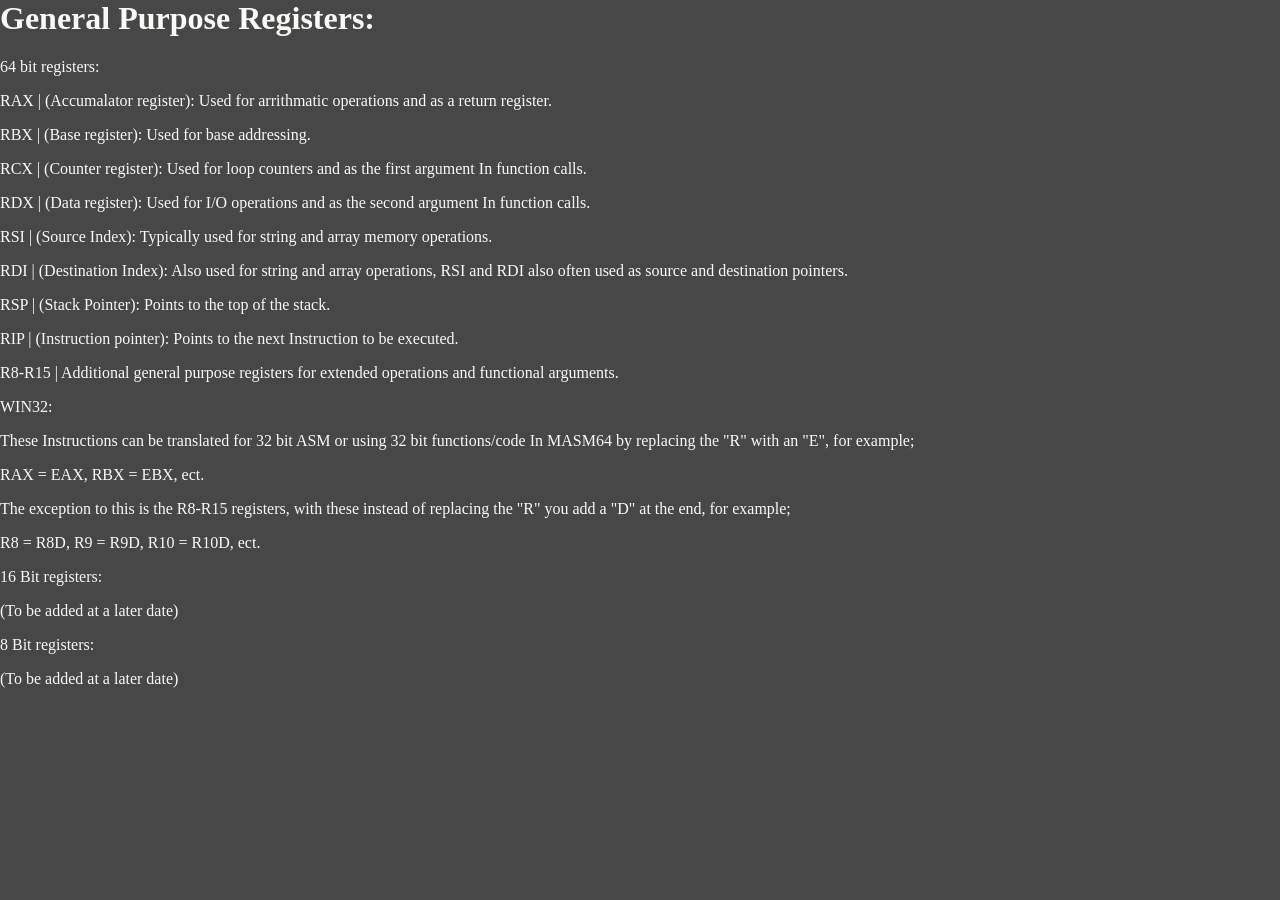
==== docs/index.html @ 7d7654f7 "Rename MASM64_Cheatsheet.html to index.html" ====
<html lang="en">
<head>
	<link rel="stylesheet" href="styles.css"
	<meta charset="UTF-8">
	<meta name="viewport" content="width=device-width, initial-scale=1.0">
  <title>WIN64 Assembly Cheatsheet (MASM64)</title>
</head>
<body>
  <h1> General Purpose Registers: </h1>
  <p> 64 bit registers: </p>
  <p> RAX | (Accumalator register): Used for arrithmatic operations and as a return register. </p>
  <p> </p>
  <p> RBX | (Base register): Used for base addressing. </p>
  <p> </p>
  <p> RCX | (Counter register): Used for loop counters and as the first argument In function calls. </p>
  <p>  </p>
  <p> RDX | (Data register): Used for I/O operations and as the second argument In function calls. </p>
  <p>  </p>
  <p> RSI | (Source Index): Typically used for string and array memory operations. </p>
  <p>  </p>
  <p> RDI | (Destination Index): Also used for string and array operations, RSI and RDI also often used as source and destination pointers.  </p>
  <p>  </p>
  <p> RSP | (Stack Pointer): Points to the top of the stack. </p>
  <p>  </p>
  <p> RIP | (Instruction pointer): Points to the next Instruction to be executed. </p>
  <p>  </p>
  <p> R8-R15 | Additional general purpose registers for extended operations and functional arguments. </p>
  <p>  </p>
  <p> WIN32: </p>
  <p> These Instructions can be translated for 32 bit ASM or using 32 bit functions/code In MASM64 by replacing the "R" with an "E", for example;  </p>
  <p> RAX = EAX, RBX = EBX, ect. </p>
  <p>  </p>
  <p> The exception to this is the R8-R15 registers, with these instead of replacing the "R" you add a "D" at the end, for example; </p>
  <p> R8 = R8D, R9 = R9D, R10 = R10D, ect. </p>
  <p>  </p>
  <p> 16 Bit registers: </p>
  <p> (To be added at a later date) </p>
  <p>  </p>
  <p> 8 Bit registers: </p>
  <p> (To be added at a later date) </p>
  <p>  </p>
</body>
</html>
---- docs/styles.css ----
t
{
 color: #FAF9F6;
}

h1
{
 color: #FAF9F6;
}

p
{
 color: #FAF9F6;
}

body
{
 margin: 0;
  background: #474747;
}
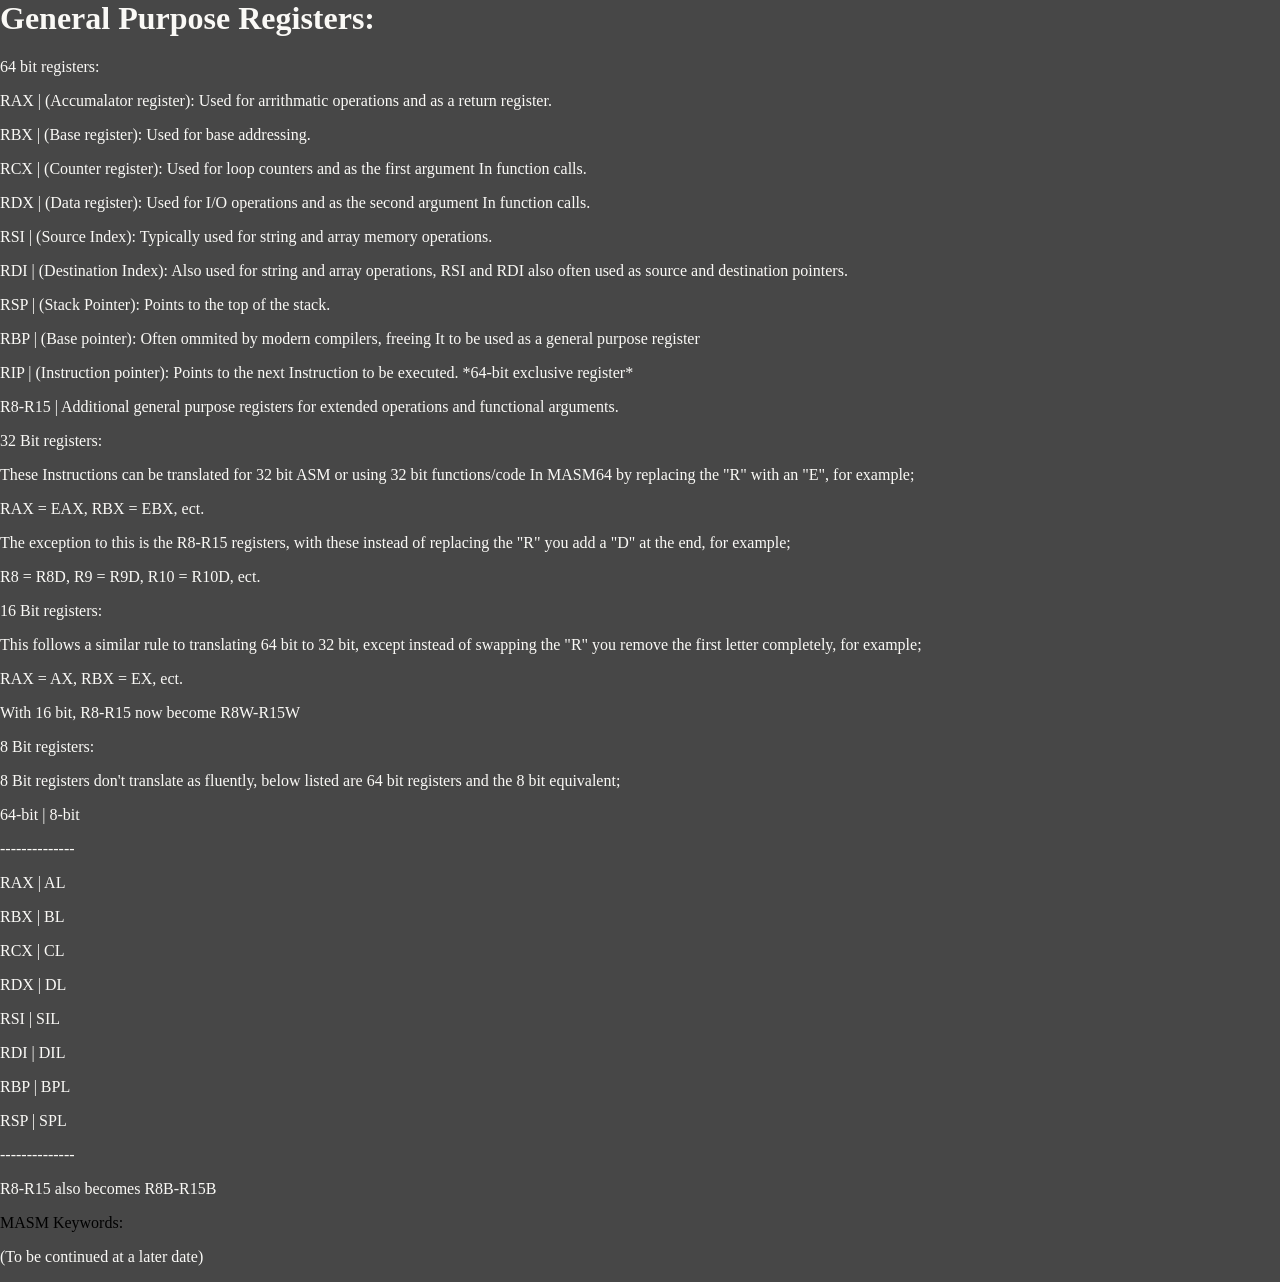
==== commit 4ae4d68d: "Update index.html completed all work on general purpose registers" ====
--- a/docs/index.html
+++ b/docs/index.html
@@ -22,11 +22,13 @@
   <p>  </p>
   <p> RSP | (Stack Pointer): Points to the top of the stack. </p>
   <p>  </p>
-  <p> RIP | (Instruction pointer): Points to the next Instruction to be executed. </p>
+  <p> RBP | (Base pointer): Often ommited by modern compilers, freeing It to be used as a general purpose register </p>
+  <p>  </p>
+  <p> RIP | (Instruction pointer): Points to the next Instruction to be executed. *64-bit exclusive register* </p>
   <p>  </p>
   <p> R8-R15 | Additional general purpose registers for extended operations and functional arguments. </p>
   <p>  </p>
-  <p> WIN32: </p>
+  <p> 32 Bit registers: </p>
   <p> These Instructions can be translated for 32 bit ASM or using 32 bit functions/code In MASM64 by replacing the "R" with an "E", for example;  </p>
   <p> RAX = EAX, RBX = EBX, ect. </p>
   <p>  </p>
@@ -34,10 +36,26 @@
   <p> R8 = R8D, R9 = R9D, R10 = R10D, ect. </p>
   <p>  </p>
   <p> 16 Bit registers: </p>
-  <p> (To be added at a later date) </p>
+  <p> This follows a similar rule to translating 64 bit to 32 bit, except instead of swapping the "R" you remove the first letter completely, for example; </p>
+  <p> RAX = AX, RBX = EX, ect. </p>
+  <p> With 16 bit, R8-R15 now become R8W-R15W </p>
   <p>  </p>
   <p> 8 Bit registers: </p>
-  <p> (To be added at a later date) </p>
+  <p> 8 Bit registers don't translate as fluently, below listed are 64 bit registers and the 8 bit equivalent; </p>
+  <p> 64-bit | 8-bit </p>
+  <p> -------------- </p>
+  <p>  RAX   |  AL </p>
+  <p>  RBX   |  BL </p>
+  <p>  RCX   |  CL </p>
+  <p>  RDX   |  DL </p>
+  <p>  RSI   |  SIL </p>
+  <p>  RDI   |  DIL </p>
+  <p>  RBP   |  BPL </p>
+  <p>  RSP   |  SPL </p>
+  <p> -------------- </p>
+  <p> R8-R15 also becomes R8B-R15B </p>
   <p>  </p>
+  </h1> MASM Keywords: </h1>
+  <p> (To be continued at a later date) </p>
 </body>
 </html>
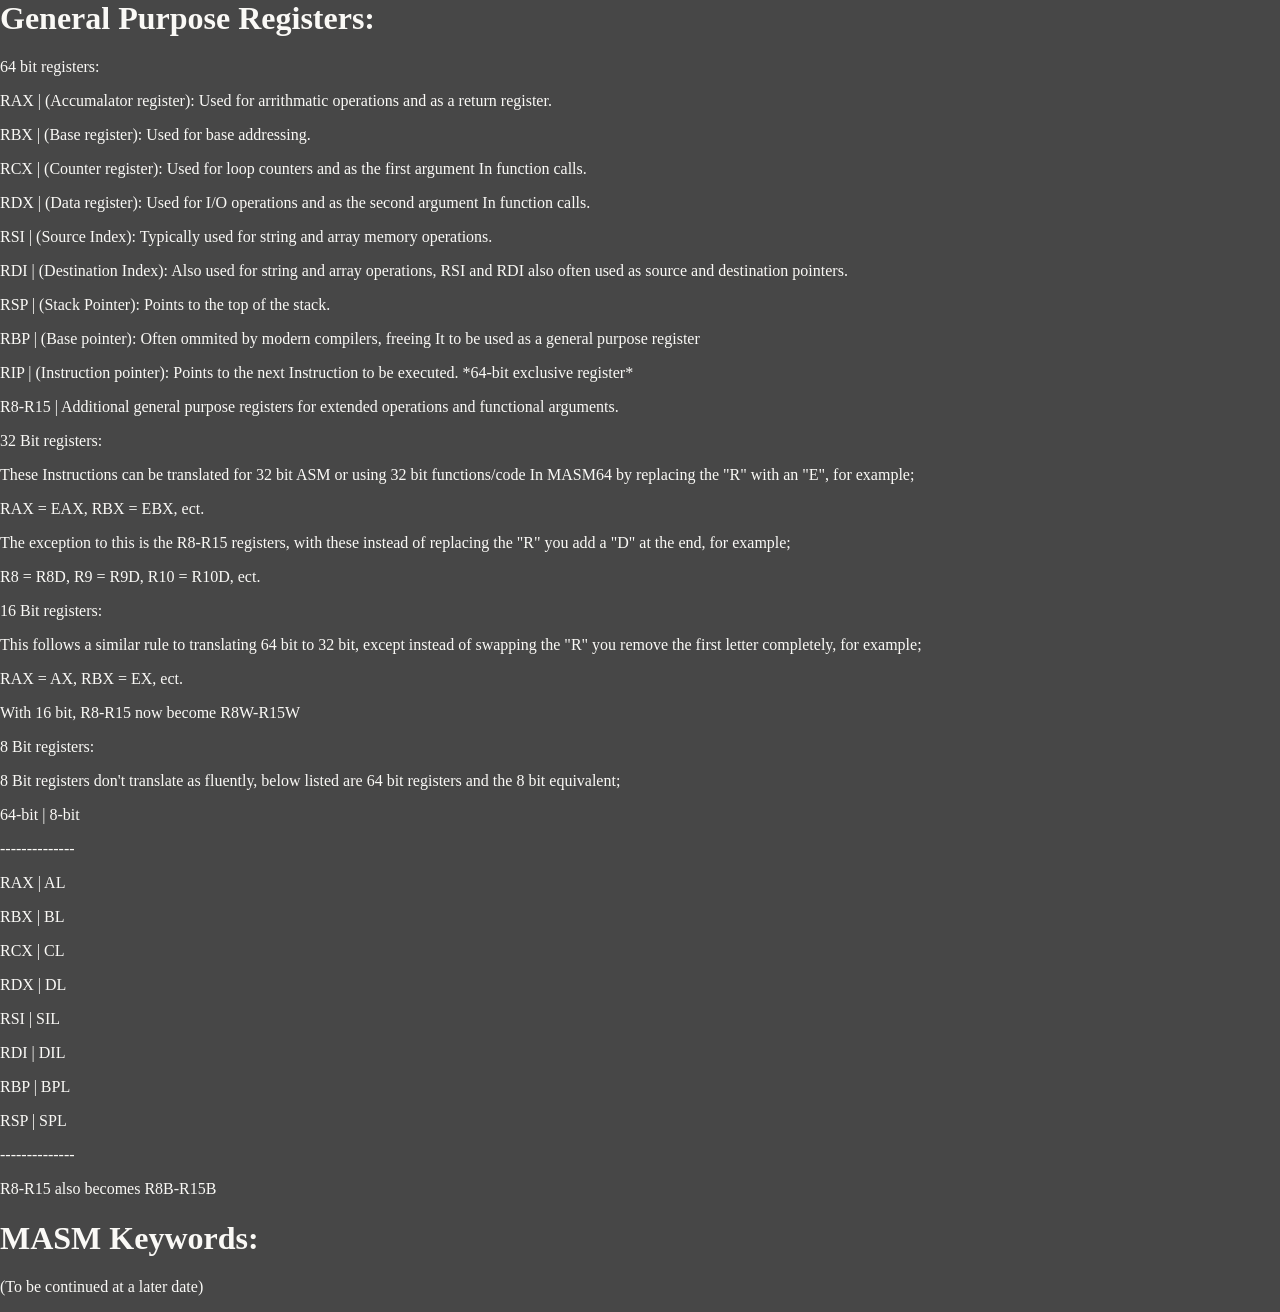
==== commit 6912393e: "Update index.html" ====
--- a/docs/index.html
+++ b/docs/index.html
@@ -55,7 +55,7 @@
   <p> -------------- </p>
   <p> R8-R15 also becomes R8B-R15B </p>
   <p>  </p>
-  </h1> MASM Keywords: </h1>
+  <h1> MASM Keywords: </h1>
   <p> (To be continued at a later date) </p>
 </body>
 </html>
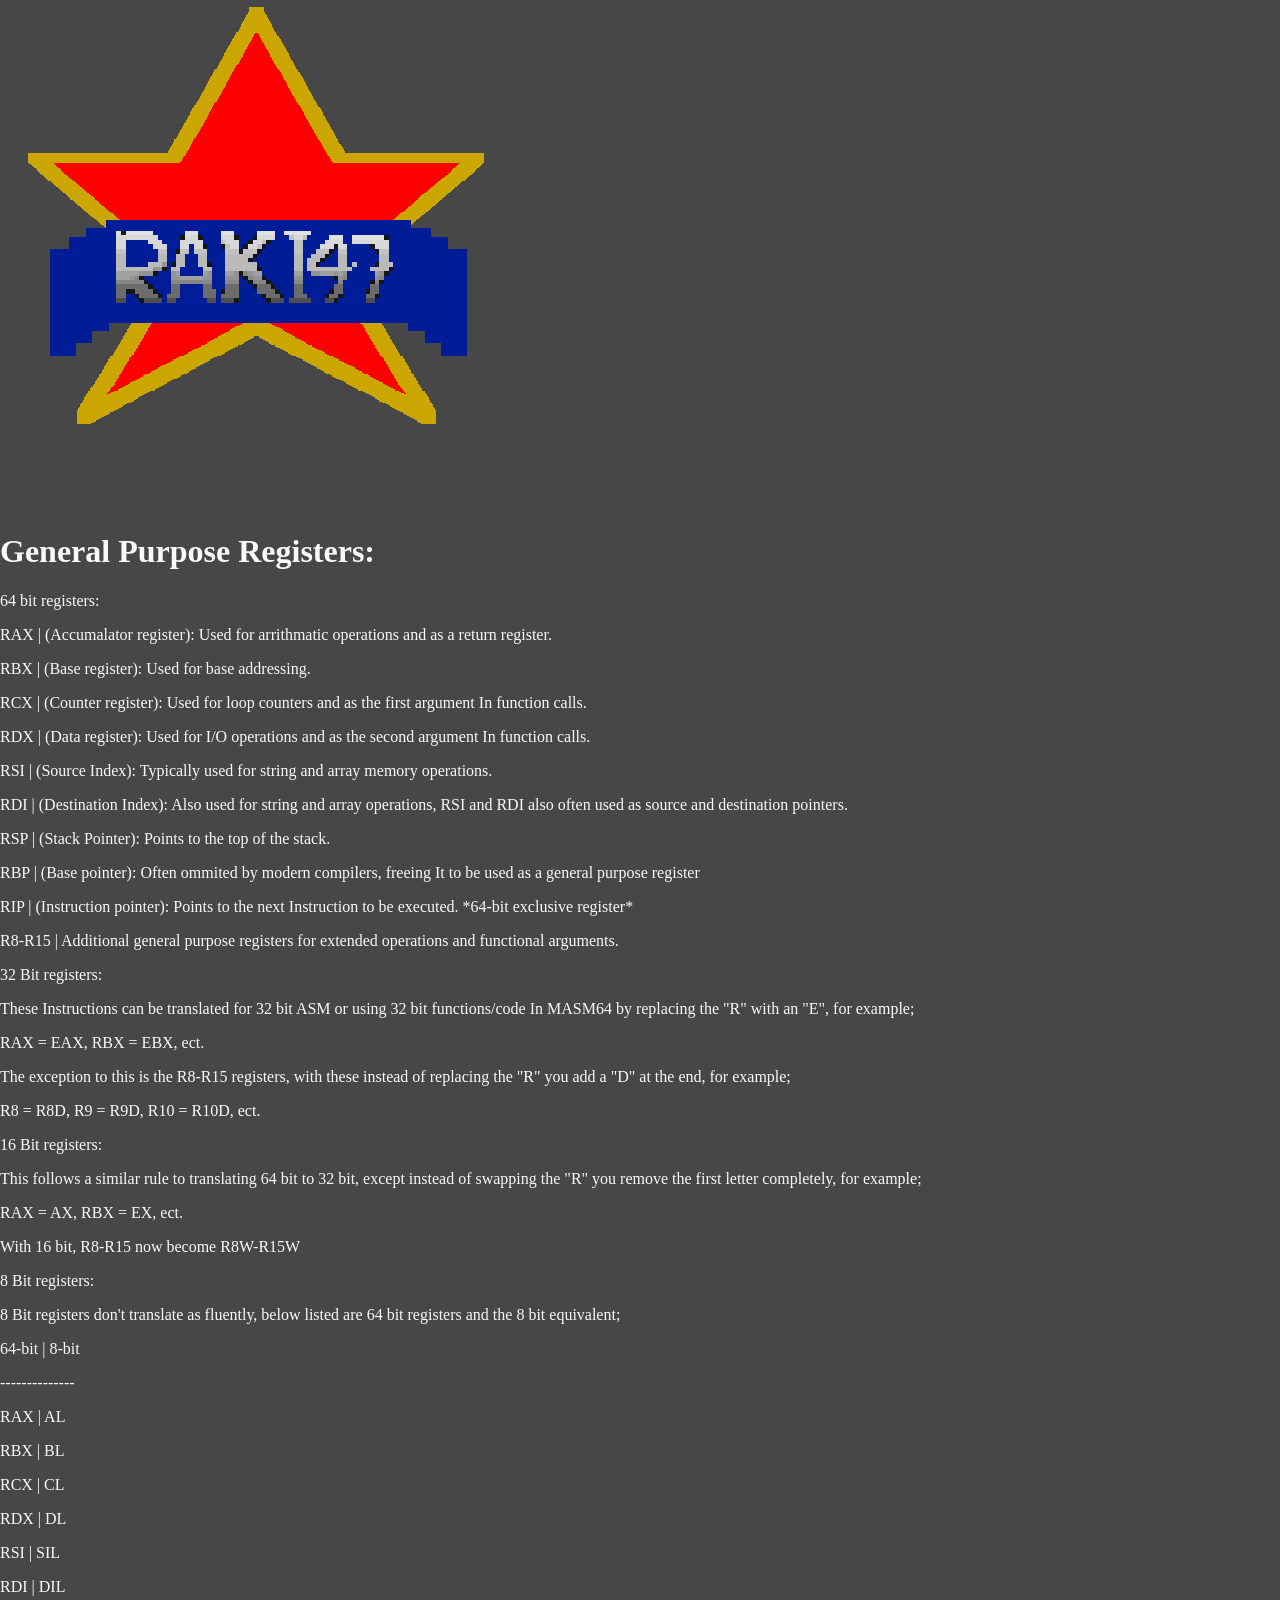
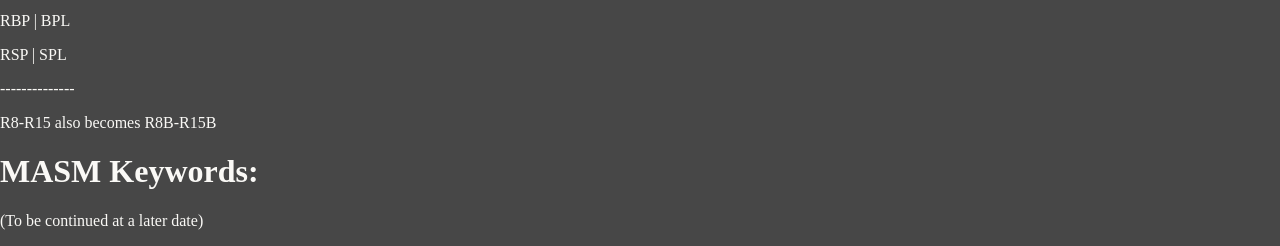
==== commit 9632fddb: "Update index.html" ====
--- a/docs/index.html
+++ b/docs/index.html
@@ -6,6 +6,7 @@
   <title>WIN64 Assembly Cheatsheet (MASM64)</title>
 </head>
 <body>
+  <img src="images/Raki47_logo_new_proto.png" alt="Company Logo" class="top-right-logo">
   <h1> General Purpose Registers: </h1>
   <p> 64 bit registers: </p>
   <p> RAX | (Accumalator register): Used for arrithmatic operations and as a return register. </p>
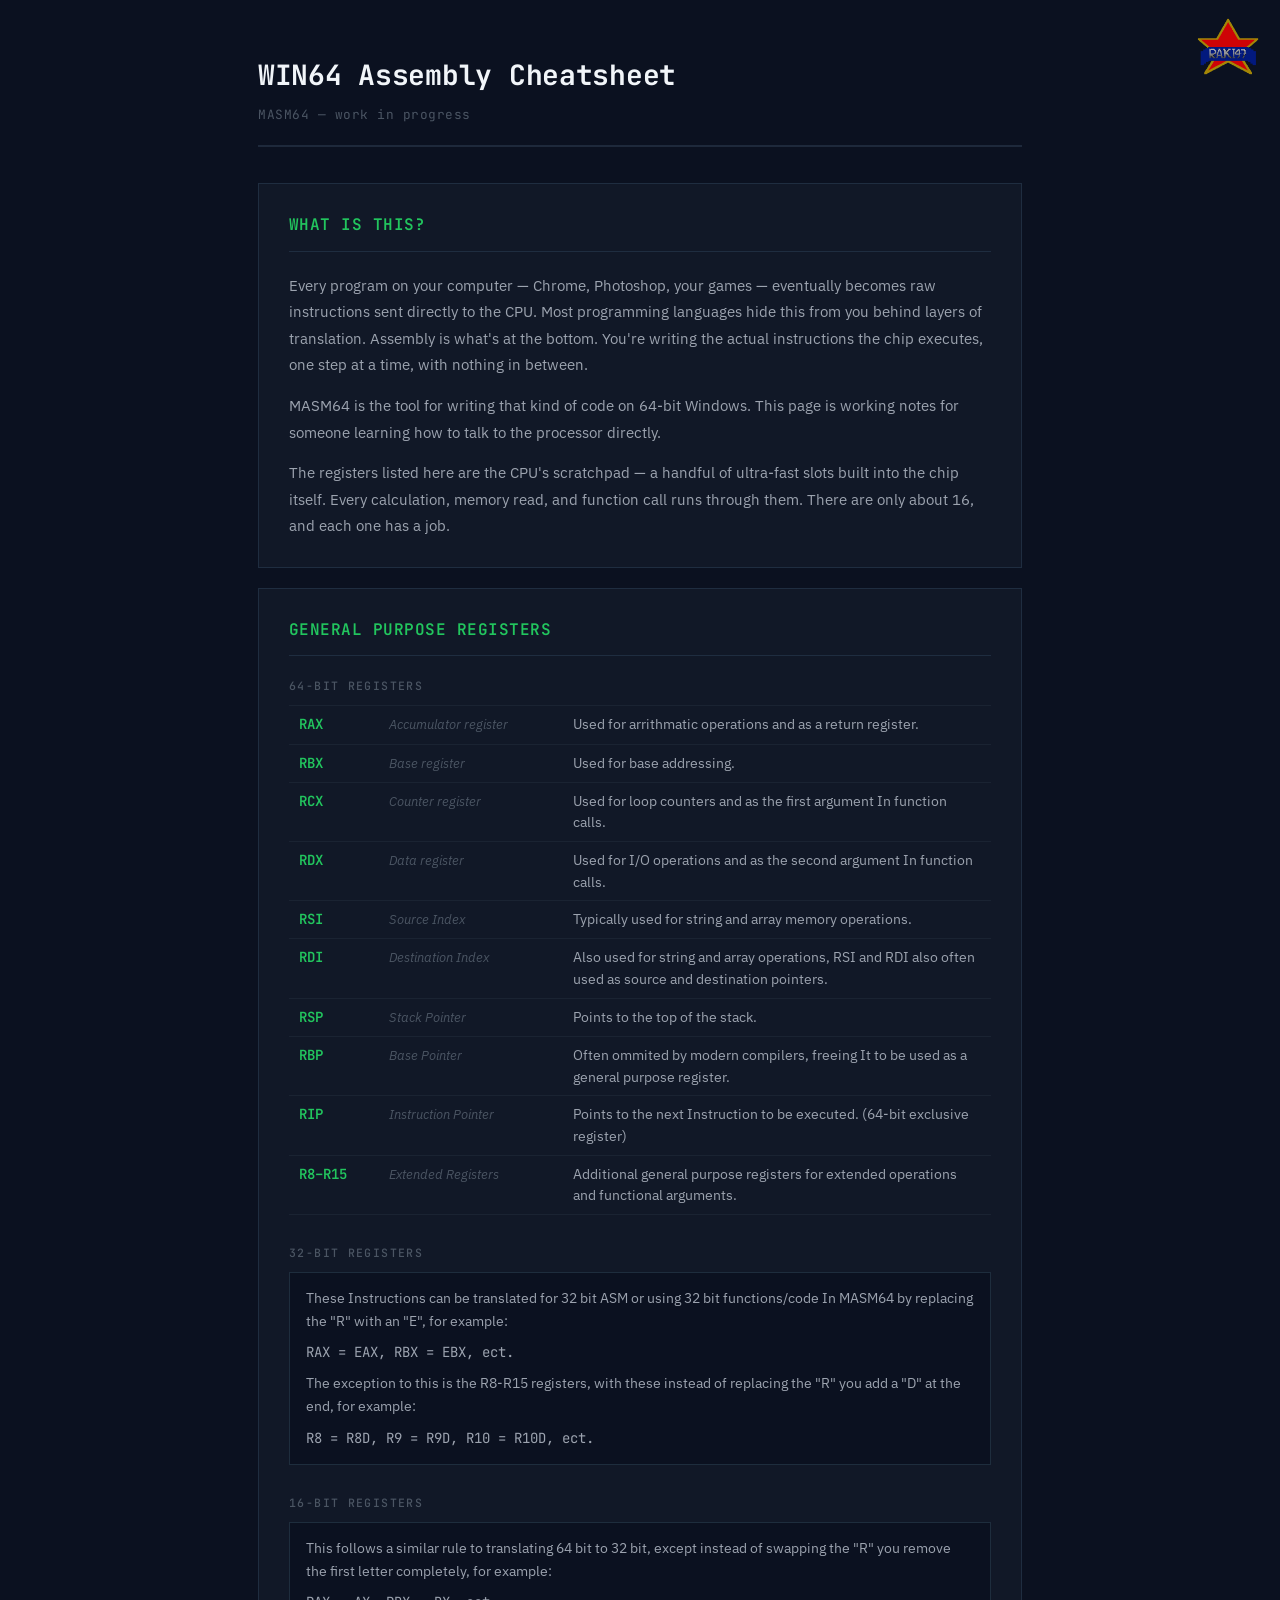
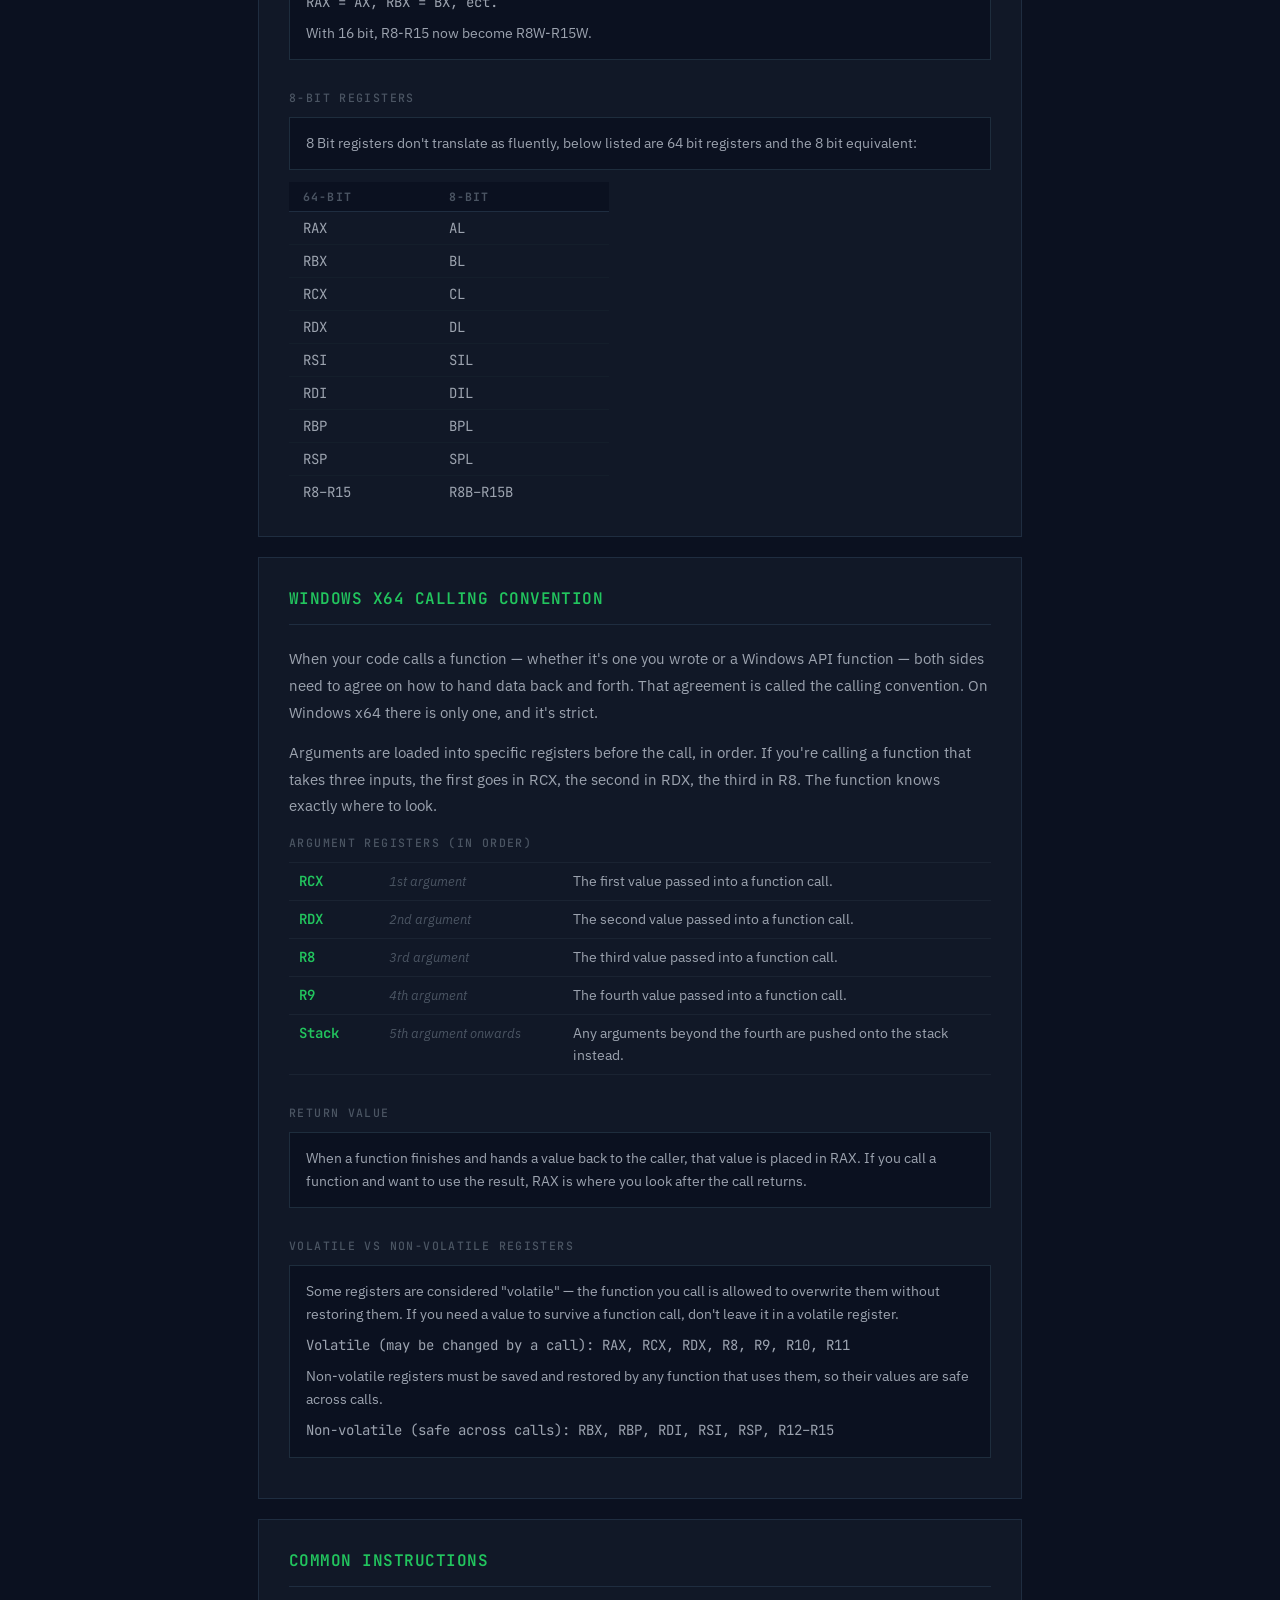
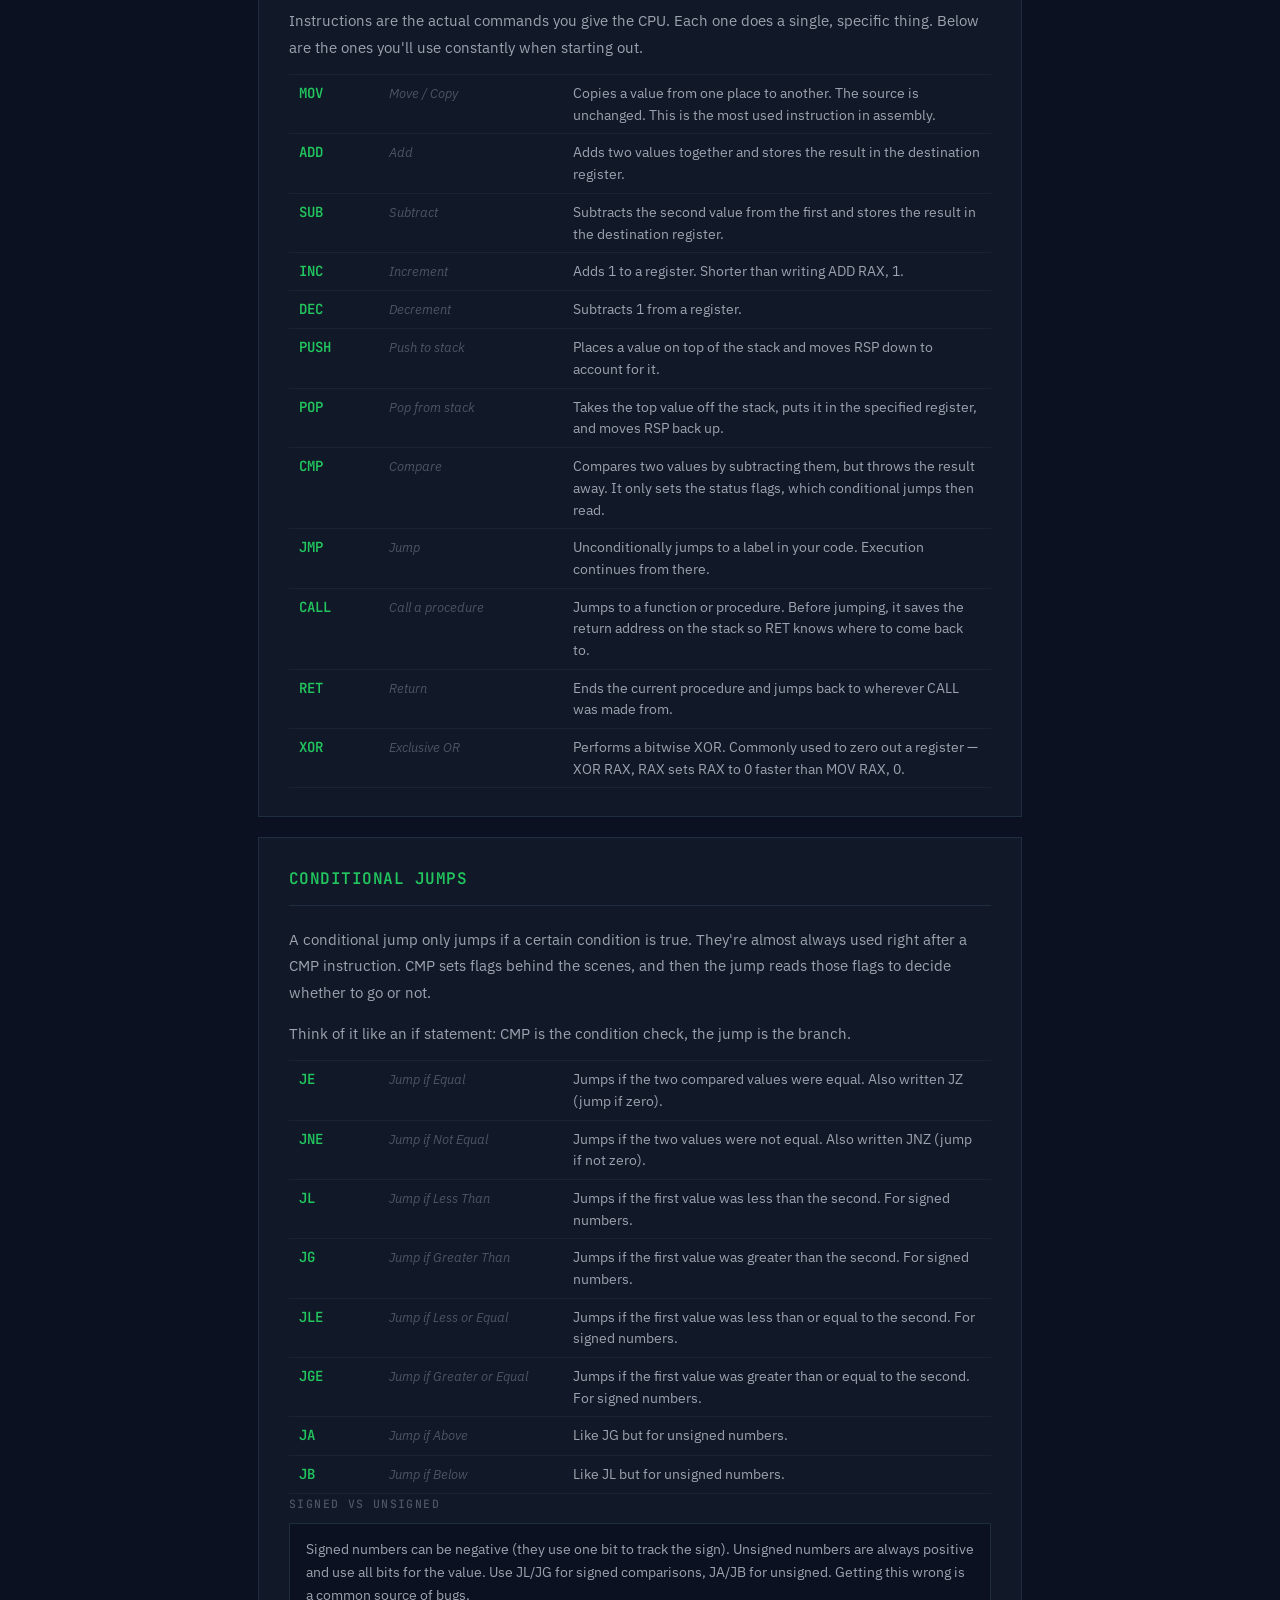
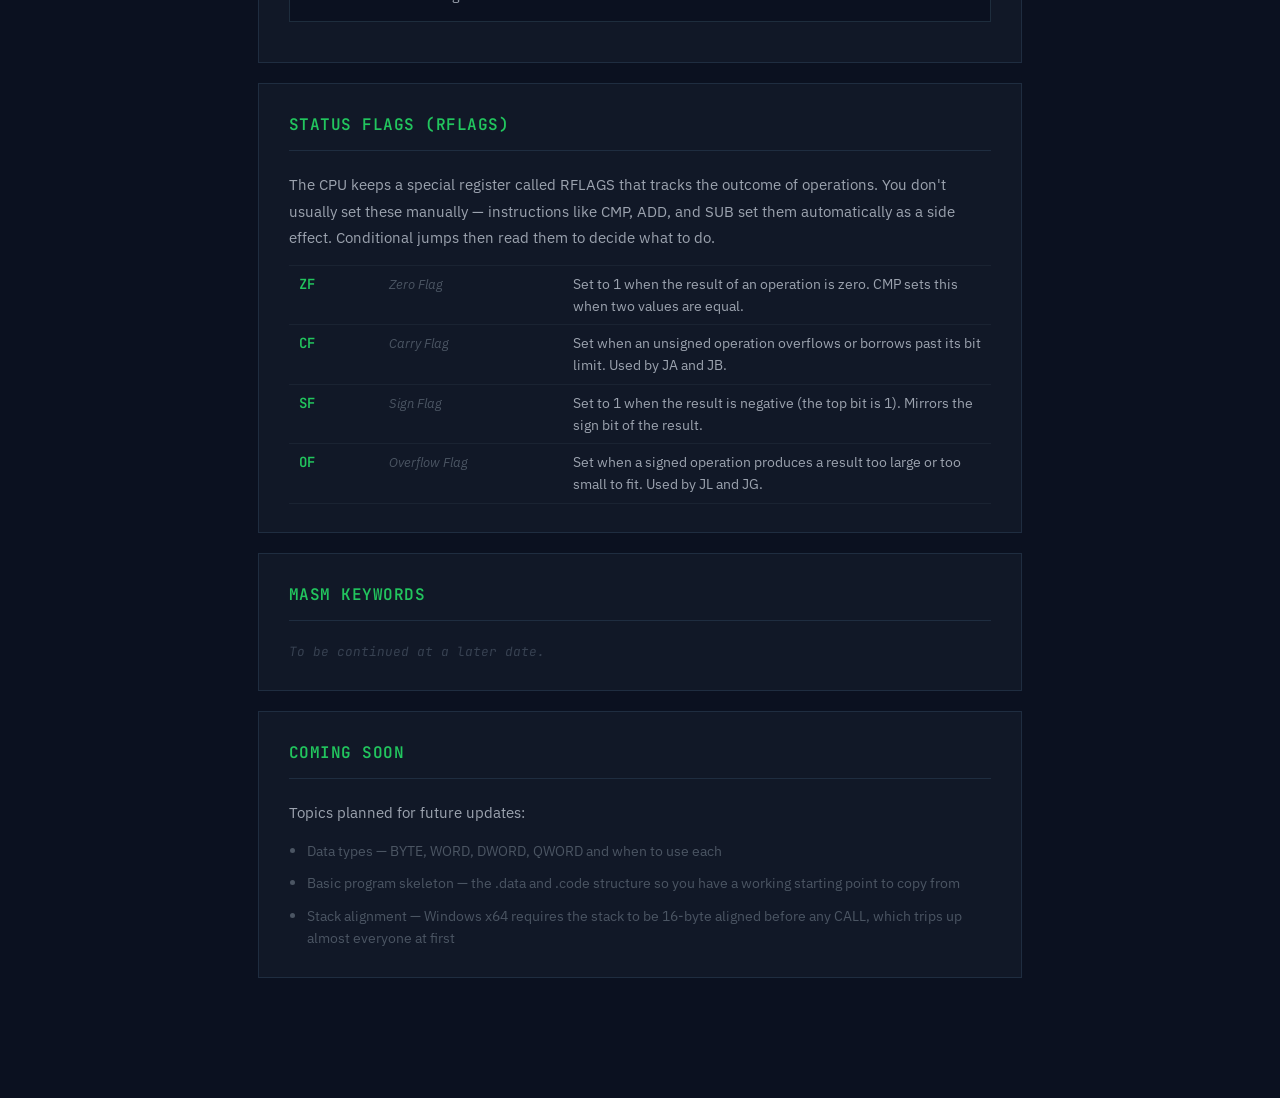
==== commit afa5871c: "Improve styling and expand reference content - Redesigned page with dark theme, sharp corners, JetBr" ====
--- a/docs/index.html
+++ b/docs/index.html
@@ -1,62 +1,366 @@
-<html lang="en">
-<head>
-	<link rel="stylesheet" href="styles.css"
-	<meta charset="UTF-8">
-	<meta name="viewport" content="width=device-width, initial-scale=1.0">
-  <title>WIN64 Assembly Cheatsheet (MASM64)</title>
-</head>
-<body>
-  <img src="images/Raki47_logo_new_proto.png" alt="Company Logo" class="top-right-logo">
-  <h1> General Purpose Registers: </h1>
-  <p> 64 bit registers: </p>
-  <p> RAX | (Accumalator register): Used for arrithmatic operations and as a return register. </p>
-  <p> </p>
-  <p> RBX | (Base register): Used for base addressing. </p>
-  <p> </p>
-  <p> RCX | (Counter register): Used for loop counters and as the first argument In function calls. </p>
-  <p>  </p>
-  <p> RDX | (Data register): Used for I/O operations and as the second argument In function calls. </p>
-  <p>  </p>
-  <p> RSI | (Source Index): Typically used for string and array memory operations. </p>
-  <p>  </p>
-  <p> RDI | (Destination Index): Also used for string and array operations, RSI and RDI also often used as source and destination pointers.  </p>
-  <p>  </p>
-  <p> RSP | (Stack Pointer): Points to the top of the stack. </p>
-  <p>  </p>
-  <p> RBP | (Base pointer): Often ommited by modern compilers, freeing It to be used as a general purpose register </p>
-  <p>  </p>
-  <p> RIP | (Instruction pointer): Points to the next Instruction to be executed. *64-bit exclusive register* </p>
-  <p>  </p>
-  <p> R8-R15 | Additional general purpose registers for extended operations and functional arguments. </p>
-  <p>  </p>
-  <p> 32 Bit registers: </p>
-  <p> These Instructions can be translated for 32 bit ASM or using 32 bit functions/code In MASM64 by replacing the "R" with an "E", for example;  </p>
-  <p> RAX = EAX, RBX = EBX, ect. </p>
-  <p>  </p>
-  <p> The exception to this is the R8-R15 registers, with these instead of replacing the "R" you add a "D" at the end, for example; </p>
-  <p> R8 = R8D, R9 = R9D, R10 = R10D, ect. </p>
-  <p>  </p>
-  <p> 16 Bit registers: </p>
-  <p> This follows a similar rule to translating 64 bit to 32 bit, except instead of swapping the "R" you remove the first letter completely, for example; </p>
-  <p> RAX = AX, RBX = EX, ect. </p>
-  <p> With 16 bit, R8-R15 now become R8W-R15W </p>
-  <p>  </p>
-  <p> 8 Bit registers: </p>
-  <p> 8 Bit registers don't translate as fluently, below listed are 64 bit registers and the 8 bit equivalent; </p>
-  <p> 64-bit | 8-bit </p>
-  <p> -------------- </p>
-  <p>  RAX   |  AL </p>
-  <p>  RBX   |  BL </p>
-  <p>  RCX   |  CL </p>
-  <p>  RDX   |  DL </p>
-  <p>  RSI   |  SIL </p>
-  <p>  RDI   |  DIL </p>
-  <p>  RBP   |  BPL </p>
-  <p>  RSP   |  SPL </p>
-  <p> -------------- </p>
-  <p> R8-R15 also becomes R8B-R15B </p>
-  <p>  </p>
-  <h1> MASM Keywords: </h1>
-  <p> (To be continued at a later date) </p>
-</body>
-</html>
+<html lang="en">
+<head>
+  <link rel="stylesheet" href="styles.css">
+  <meta charset="UTF-8">
+  <meta name="viewport" content="width=device-width, initial-scale=1.0">
+  <title>WIN64 Assembly Cheatsheet (MASM64)</title>
+  <link rel="preconnect" href="https://fonts.googleapis.com">
+  <link rel="preconnect" href="https://fonts.gstatic.com" crossorigin>
+  <link href="https://fonts.googleapis.com/css2?family=IBM+Plex+Sans:wght@300;400;500;600;700&family=JetBrains+Mono:wght@400;500;600;700&display=swap" rel="stylesheet">
+</head>
+<body>
+  <img src="images/Raki47_logo_new_proto.png" alt="Raki47 Logo" class="top-right-logo">
+
+  <div class="container">
+
+    <header class="page-header">
+      <h1>WIN64 Assembly Cheatsheet</h1>
+      <p class="subtitle">MASM64 — work in progress</p>
+    </header>
+
+    <!-- What is this -->
+    <section class="section-card">
+      <h2>What is this?</h2>
+      <p class="explainer">
+        Every program on your computer — Chrome, Photoshop, your games — eventually becomes raw instructions sent directly to the CPU. Most programming languages hide this from you behind layers of translation. Assembly is what's at the bottom. You're writing the actual instructions the chip executes, one step at a time, with nothing in between.
+      </p>
+      <p class="explainer">
+        MASM64 is the tool for writing that kind of code on 64-bit Windows. This page is working notes for someone learning how to talk to the processor directly.
+      </p>
+      <p class="explainer">
+        The registers listed here are the CPU's scratchpad — a handful of ultra-fast slots built into the chip itself. Every calculation, memory read, and function call runs through them. There are only about 16, and each one has a job.
+      </p>
+    </section>
+
+    <!-- General Purpose Registers -->
+    <section class="section-card">
+      <h2>General Purpose Registers</h2>
+
+      <h3>64-bit Registers</h3>
+      <div class="register-list">
+        <div class="register-entry">
+          <span class="reg-name">RAX</span>
+          <span class="reg-role">Accumulator register</span>
+          <span class="reg-desc">Used for arrithmatic operations and as a return register.</span>
+        </div>
+        <div class="register-entry">
+          <span class="reg-name">RBX</span>
+          <span class="reg-role">Base register</span>
+          <span class="reg-desc">Used for base addressing.</span>
+        </div>
+        <div class="register-entry">
+          <span class="reg-name">RCX</span>
+          <span class="reg-role">Counter register</span>
+          <span class="reg-desc">Used for loop counters and as the first argument In function calls.</span>
+        </div>
+        <div class="register-entry">
+          <span class="reg-name">RDX</span>
+          <span class="reg-role">Data register</span>
+          <span class="reg-desc">Used for I/O operations and as the second argument In function calls.</span>
+        </div>
+        <div class="register-entry">
+          <span class="reg-name">RSI</span>
+          <span class="reg-role">Source Index</span>
+          <span class="reg-desc">Typically used for string and array memory operations.</span>
+        </div>
+        <div class="register-entry">
+          <span class="reg-name">RDI</span>
+          <span class="reg-role">Destination Index</span>
+          <span class="reg-desc">Also used for string and array operations, RSI and RDI also often used as source and destination pointers.</span>
+        </div>
+        <div class="register-entry">
+          <span class="reg-name">RSP</span>
+          <span class="reg-role">Stack Pointer</span>
+          <span class="reg-desc">Points to the top of the stack.</span>
+        </div>
+        <div class="register-entry">
+          <span class="reg-name">RBP</span>
+          <span class="reg-role">Base Pointer</span>
+          <span class="reg-desc">Often ommited by modern compilers, freeing It to be used as a general purpose register.</span>
+        </div>
+        <div class="register-entry">
+          <span class="reg-name">RIP</span>
+          <span class="reg-role">Instruction Pointer</span>
+          <span class="reg-desc">Points to the next Instruction to be executed. (64-bit exclusive register)</span>
+        </div>
+        <div class="register-entry">
+          <span class="reg-name">R8–R15</span>
+          <span class="reg-role">Extended Registers</span>
+          <span class="reg-desc">Additional general purpose registers for extended operations and functional arguments.</span>
+        </div>
+      </div>
+
+      <h3>32-bit Registers</h3>
+      <div class="note-block">
+        <p>These Instructions can be translated for 32 bit ASM or using 32 bit functions/code In MASM64 by replacing the "R" with an "E", for example:</p>
+        <p class="example-line">RAX = EAX, RBX = EBX, ect.</p>
+        <p>The exception to this is the R8-R15 registers, with these instead of replacing the "R" you add a "D" at the end, for example:</p>
+        <p class="example-line">R8 = R8D, R9 = R9D, R10 = R10D, ect.</p>
+      </div>
+
+      <h3>16-bit Registers</h3>
+      <div class="note-block">
+        <p>This follows a similar rule to translating 64 bit to 32 bit, except instead of swapping the "R" you remove the first letter completely, for example:</p>
+        <p class="example-line">RAX = AX, RBX = BX, ect.</p>
+        <p>With 16 bit, R8-R15 now become R8W-R15W.</p>
+      </div>
+
+      <h3>8-bit Registers</h3>
+      <div class="note-block">
+        <p>8 Bit registers don't translate as fluently, below listed are 64 bit registers and the 8 bit equivalent:</p>
+      </div>
+      <table class="reg-table">
+        <thead>
+          <tr>
+            <th>64-bit</th>
+            <th>8-bit</th>
+          </tr>
+        </thead>
+        <tbody>
+          <tr><td>RAX</td><td>AL</td></tr>
+          <tr><td>RBX</td><td>BL</td></tr>
+          <tr><td>RCX</td><td>CL</td></tr>
+          <tr><td>RDX</td><td>DL</td></tr>
+          <tr><td>RSI</td><td>SIL</td></tr>
+          <tr><td>RDI</td><td>DIL</td></tr>
+          <tr><td>RBP</td><td>BPL</td></tr>
+          <tr><td>RSP</td><td>SPL</td></tr>
+          <tr><td>R8–R15</td><td>R8B–R15B</td></tr>
+        </tbody>
+      </table>
+    </section>
+
+    <!-- Windows x64 Calling Convention -->
+    <section class="section-card">
+      <h2>Windows x64 Calling Convention</h2>
+      <p class="explainer">
+        When your code calls a function — whether it's one you wrote or a Windows API function — both sides need to agree on how to hand data back and forth. That agreement is called the calling convention. On Windows x64 there is only one, and it's strict.
+      </p>
+      <p class="explainer">
+        Arguments are loaded into specific registers before the call, in order. If you're calling a function that takes three inputs, the first goes in RCX, the second in RDX, the third in R8. The function knows exactly where to look.
+      </p>
+
+      <h3>Argument Registers (in order)</h3>
+      <div class="register-list">
+        <div class="register-entry">
+          <span class="reg-name">RCX</span>
+          <span class="reg-role">1st argument</span>
+          <span class="reg-desc">The first value passed into a function call.</span>
+        </div>
+        <div class="register-entry">
+          <span class="reg-name">RDX</span>
+          <span class="reg-role">2nd argument</span>
+          <span class="reg-desc">The second value passed into a function call.</span>
+        </div>
+        <div class="register-entry">
+          <span class="reg-name">R8</span>
+          <span class="reg-role">3rd argument</span>
+          <span class="reg-desc">The third value passed into a function call.</span>
+        </div>
+        <div class="register-entry">
+          <span class="reg-name">R9</span>
+          <span class="reg-role">4th argument</span>
+          <span class="reg-desc">The fourth value passed into a function call.</span>
+        </div>
+        <div class="register-entry">
+          <span class="reg-name">Stack</span>
+          <span class="reg-role">5th argument onwards</span>
+          <span class="reg-desc">Any arguments beyond the fourth are pushed onto the stack instead.</span>
+        </div>
+      </div>
+
+      <h3>Return Value</h3>
+      <div class="note-block">
+        <p>When a function finishes and hands a value back to the caller, that value is placed in RAX. If you call a function and want to use the result, RAX is where you look after the call returns.</p>
+      </div>
+
+      <h3>Volatile vs Non-Volatile Registers</h3>
+      <div class="note-block">
+        <p>Some registers are considered "volatile" — the function you call is allowed to overwrite them without restoring them. If you need a value to survive a function call, don't leave it in a volatile register.</p>
+        <p class="example-line">Volatile (may be changed by a call): RAX, RCX, RDX, R8, R9, R10, R11</p>
+        <p>Non-volatile registers must be saved and restored by any function that uses them, so their values are safe across calls.</p>
+        <p class="example-line">Non-volatile (safe across calls): RBX, RBP, RDI, RSI, RSP, R12–R15</p>
+      </div>
+    </section>
+
+    <!-- Common Instructions -->
+    <section class="section-card">
+      <h2>Common Instructions</h2>
+      <p class="explainer">
+        Instructions are the actual commands you give the CPU. Each one does a single, specific thing. Below are the ones you'll use constantly when starting out.
+      </p>
+
+      <div class="register-list">
+        <div class="register-entry">
+          <span class="reg-name">MOV</span>
+          <span class="reg-role">Move / Copy</span>
+          <span class="reg-desc">Copies a value from one place to another. The source is unchanged. This is the most used instruction in assembly.</span>
+        </div>
+        <div class="register-entry">
+          <span class="reg-name">ADD</span>
+          <span class="reg-role">Add</span>
+          <span class="reg-desc">Adds two values together and stores the result in the destination register.</span>
+        </div>
+        <div class="register-entry">
+          <span class="reg-name">SUB</span>
+          <span class="reg-role">Subtract</span>
+          <span class="reg-desc">Subtracts the second value from the first and stores the result in the destination register.</span>
+        </div>
+        <div class="register-entry">
+          <span class="reg-name">INC</span>
+          <span class="reg-role">Increment</span>
+          <span class="reg-desc">Adds 1 to a register. Shorter than writing ADD RAX, 1.</span>
+        </div>
+        <div class="register-entry">
+          <span class="reg-name">DEC</span>
+          <span class="reg-role">Decrement</span>
+          <span class="reg-desc">Subtracts 1 from a register.</span>
+        </div>
+        <div class="register-entry">
+          <span class="reg-name">PUSH</span>
+          <span class="reg-role">Push to stack</span>
+          <span class="reg-desc">Places a value on top of the stack and moves RSP down to account for it.</span>
+        </div>
+        <div class="register-entry">
+          <span class="reg-name">POP</span>
+          <span class="reg-role">Pop from stack</span>
+          <span class="reg-desc">Takes the top value off the stack, puts it in the specified register, and moves RSP back up.</span>
+        </div>
+        <div class="register-entry">
+          <span class="reg-name">CMP</span>
+          <span class="reg-role">Compare</span>
+          <span class="reg-desc">Compares two values by subtracting them, but throws the result away. It only sets the status flags, which conditional jumps then read.</span>
+        </div>
+        <div class="register-entry">
+          <span class="reg-name">JMP</span>
+          <span class="reg-role">Jump</span>
+          <span class="reg-desc">Unconditionally jumps to a label in your code. Execution continues from there.</span>
+        </div>
+        <div class="register-entry">
+          <span class="reg-name">CALL</span>
+          <span class="reg-role">Call a procedure</span>
+          <span class="reg-desc">Jumps to a function or procedure. Before jumping, it saves the return address on the stack so RET knows where to come back to.</span>
+        </div>
+        <div class="register-entry">
+          <span class="reg-name">RET</span>
+          <span class="reg-role">Return</span>
+          <span class="reg-desc">Ends the current procedure and jumps back to wherever CALL was made from.</span>
+        </div>
+        <div class="register-entry">
+          <span class="reg-name">XOR</span>
+          <span class="reg-role">Exclusive OR</span>
+          <span class="reg-desc">Performs a bitwise XOR. Commonly used to zero out a register — XOR RAX, RAX sets RAX to 0 faster than MOV RAX, 0.</span>
+        </div>
+      </div>
+    </section>
+
+    <!-- Conditional Jumps -->
+    <section class="section-card">
+      <h2>Conditional Jumps</h2>
+      <p class="explainer">
+        A conditional jump only jumps if a certain condition is true. They're almost always used right after a CMP instruction. CMP sets flags behind the scenes, and then the jump reads those flags to decide whether to go or not.
+      </p>
+      <p class="explainer">
+        Think of it like an if statement: CMP is the condition check, the jump is the branch.
+      </p>
+
+      <div class="register-list">
+        <div class="register-entry">
+          <span class="reg-name">JE</span>
+          <span class="reg-role">Jump if Equal</span>
+          <span class="reg-desc">Jumps if the two compared values were equal. Also written JZ (jump if zero).</span>
+        </div>
+        <div class="register-entry">
+          <span class="reg-name">JNE</span>
+          <span class="reg-role">Jump if Not Equal</span>
+          <span class="reg-desc">Jumps if the two values were not equal. Also written JNZ (jump if not zero).</span>
+        </div>
+        <div class="register-entry">
+          <span class="reg-name">JL</span>
+          <span class="reg-role">Jump if Less Than</span>
+          <span class="reg-desc">Jumps if the first value was less than the second. For signed numbers.</span>
+        </div>
+        <div class="register-entry">
+          <span class="reg-name">JG</span>
+          <span class="reg-role">Jump if Greater Than</span>
+          <span class="reg-desc">Jumps if the first value was greater than the second. For signed numbers.</span>
+        </div>
+        <div class="register-entry">
+          <span class="reg-name">JLE</span>
+          <span class="reg-role">Jump if Less or Equal</span>
+          <span class="reg-desc">Jumps if the first value was less than or equal to the second. For signed numbers.</span>
+        </div>
+        <div class="register-entry">
+          <span class="reg-name">JGE</span>
+          <span class="reg-role">Jump if Greater or Equal</span>
+          <span class="reg-desc">Jumps if the first value was greater than or equal to the second. For signed numbers.</span>
+        </div>
+        <div class="register-entry">
+          <span class="reg-name">JA</span>
+          <span class="reg-role">Jump if Above</span>
+          <span class="reg-desc">Like JG but for unsigned numbers.</span>
+        </div>
+        <div class="register-entry">
+          <span class="reg-name">JB</span>
+          <span class="reg-role">Jump if Below</span>
+          <span class="reg-desc">Like JL but for unsigned numbers.</span>
+        </div>
+      </div>
+
+      <h3>Signed vs Unsigned</h3>
+      <div class="note-block">
+        <p>Signed numbers can be negative (they use one bit to track the sign). Unsigned numbers are always positive and use all bits for the value. Use JL/JG for signed comparisons, JA/JB for unsigned. Getting this wrong is a common source of bugs.</p>
+      </div>
+    </section>
+
+    <!-- Status Flags -->
+    <section class="section-card">
+      <h2>Status Flags (RFLAGS)</h2>
+      <p class="explainer">
+        The CPU keeps a special register called RFLAGS that tracks the outcome of operations. You don't usually set these manually — instructions like CMP, ADD, and SUB set them automatically as a side effect. Conditional jumps then read them to decide what to do.
+      </p>
+
+      <div class="register-list">
+        <div class="register-entry">
+          <span class="reg-name">ZF</span>
+          <span class="reg-role">Zero Flag</span>
+          <span class="reg-desc">Set to 1 when the result of an operation is zero. CMP sets this when two values are equal.</span>
+        </div>
+        <div class="register-entry">
+          <span class="reg-name">CF</span>
+          <span class="reg-role">Carry Flag</span>
+          <span class="reg-desc">Set when an unsigned operation overflows or borrows past its bit limit. Used by JA and JB.</span>
+        </div>
+        <div class="register-entry">
+          <span class="reg-name">SF</span>
+          <span class="reg-role">Sign Flag</span>
+          <span class="reg-desc">Set to 1 when the result is negative (the top bit is 1). Mirrors the sign bit of the result.</span>
+        </div>
+        <div class="register-entry">
+          <span class="reg-name">OF</span>
+          <span class="reg-role">Overflow Flag</span>
+          <span class="reg-desc">Set when a signed operation produces a result too large or too small to fit. Used by JL and JG.</span>
+        </div>
+      </div>
+    </section>
+
+    <!-- MASM Keywords -->
+    <section class="section-card">
+      <h2>MASM Keywords</h2>
+      <p class="wip-note">To be continued at a later date.</p>
+    </section>
+
+    <!-- Coming Soon -->
+    <section class="section-card">
+      <h2>Coming Soon</h2>
+      <p class="explainer">Topics planned for future updates:</p>
+      <ul class="coming-soon-list">
+        <li>Data types — BYTE, WORD, DWORD, QWORD and when to use each</li>
+        <li>Basic program skeleton — the .data and .code structure so you have a working starting point to copy from</li>
+        <li>Stack alignment — Windows x64 requires the stack to be 16-byte aligned before any CALL, which trips up almost everyone at first</li>
+      </ul>
+    </section>
+
+  </div>
+</body>
+</html>
--- a/docs/styles.css
+++ b/docs/styles.css
@@ -1,20 +1,263 @@
-t
-{
- color: #FAF9F6;
-}
-
-h1
-{
- color: #FAF9F6;
-}
-
-p
-{
- color: #FAF9F6;
-}
-
-body
-{
- margin: 0;
-  background: #474747;
-}+*, *::before, *::after {
+  box-sizing: border-box;
+  margin: 0;
+  padding: 0;
+}
+
+body {
+  background: #0B1120;
+  color: #D1D5DB;
+  font-family: 'IBM Plex Sans', system-ui, sans-serif;
+  font-size: 16px;
+  line-height: 1.65;
+  min-height: 100vh;
+}
+
+.container {
+  max-width: 820px;
+  margin: 0 auto;
+  padding: 52px 28px 100px;
+}
+
+/* Logo */
+.top-right-logo {
+  position: fixed;
+  top: 18px;
+  right: 18px;
+  height: 68px;
+  width: auto;
+  opacity: 0.8;
+  z-index: 10;
+}
+
+/* Header */
+.page-header {
+  margin-bottom: 36px;
+  padding-bottom: 20px;
+  border-bottom: 2px solid #1E293B;
+}
+
+.page-header h1 {
+  font-family: 'JetBrains Mono', monospace;
+  font-size: 1.75rem;
+  font-weight: 700;
+  color: #F1F5F9;
+  letter-spacing: -0.01em;
+  margin-bottom: 6px;
+}
+
+.subtitle {
+  font-family: 'JetBrains Mono', monospace;
+  font-size: 0.8rem;
+  color: #4B5563;
+  letter-spacing: 0.04em;
+}
+
+/* Section Cards — sharp corners, no radius */
+.section-card {
+  background: #111827;
+  border: 1px solid #1F2D40;
+  padding: 28px 30px;
+  margin-bottom: 20px;
+}
+
+.section-card h2 {
+  font-family: 'JetBrains Mono', monospace;
+  font-size: 1rem;
+  font-weight: 600;
+  color: #22C55E;
+  margin-bottom: 20px;
+  padding-bottom: 12px;
+  border-bottom: 1px solid #1F2D40;
+  letter-spacing: 0.03em;
+  text-transform: uppercase;
+}
+
+.section-card h3 {
+  font-family: 'JetBrains Mono', monospace;
+  font-size: 0.72rem;
+  font-weight: 500;
+  text-transform: uppercase;
+  letter-spacing: 0.12em;
+  color: #4B5563;
+  margin: 28px 0 10px;
+}
+
+.section-card h3:first-of-type {
+  margin-top: 0;
+}
+
+/* What is this explainer */
+.explainer {
+  font-size: 0.95rem;
+  color: #9CA3AF;
+  line-height: 1.75;
+  margin-bottom: 14px;
+}
+
+.explainer:last-child {
+  margin-bottom: 0;
+}
+
+/* Register list */
+.register-list {
+  display: flex;
+  flex-direction: column;
+}
+
+.register-entry {
+  display: grid;
+  grid-template-columns: 76px 170px 1fr;
+  gap: 14px;
+  align-items: baseline;
+  padding: 7px 10px;
+  border-bottom: 1px solid #1A2332;
+  transition: background 150ms;
+}
+
+.register-entry:first-child {
+  border-top: 1px solid #1A2332;
+}
+
+.register-entry:hover {
+  background: #0B1120;
+}
+
+.reg-name {
+  font-family: 'JetBrains Mono', monospace;
+  font-size: 0.875rem;
+  font-weight: 600;
+  color: #22C55E;
+  white-space: nowrap;
+}
+
+.reg-role {
+  font-size: 0.82rem;
+  color: #4B5563;
+  font-style: italic;
+  white-space: nowrap;
+}
+
+.reg-desc {
+  font-size: 0.875rem;
+  color: #9CA3AF;
+  line-height: 1.55;
+}
+
+/* Note blocks — sharp, left border only */
+.note-block {
+  background: #0B1120;
+  border: 1px solid #1E2D3D;
+  padding: 14px 16px;
+  margin-bottom: 12px;
+  display: flex;
+  flex-direction: column;
+  gap: 8px;
+}
+
+.note-block p {
+  font-size: 0.875rem;
+  color: #9CA3AF;
+}
+
+.example-line {
+  font-family: 'JetBrains Mono', monospace;
+  font-size: 0.82rem;
+  color: #6B7280;
+}
+
+/* Register table */
+.reg-table {
+  width: 100%;
+  max-width: 320px;
+  border-collapse: collapse;
+  margin-top: 10px;
+  font-family: 'JetBrains Mono', monospace;
+  font-size: 0.875rem;
+}
+
+.reg-table th {
+  text-align: left;
+  padding: 7px 14px;
+  background: #0B1120;
+  color: #4B5563;
+  font-size: 0.72rem;
+  text-transform: uppercase;
+  letter-spacing: 0.1em;
+  border-bottom: 1px solid #1F2D40;
+}
+
+.reg-table td {
+  padding: 7px 14px;
+  border-bottom: 1px solid #141E2B;
+  color: #9CA3AF;
+}
+
+.reg-table tbody tr:last-child td {
+  border-bottom: none;
+}
+
+.reg-table tbody tr:hover td {
+  background: #0B1120;
+  color: #22C55E;
+}
+
+/* WIP */
+.wip-note {
+  font-family: 'JetBrains Mono', monospace;
+  font-size: 0.8rem;
+  color: #374151;
+  font-style: italic;
+}
+
+/* Coming Soon */
+.coming-soon-list {
+  margin-top: 14px;
+  padding-left: 18px;
+  display: flex;
+  flex-direction: column;
+  gap: 10px;
+}
+
+.coming-soon-list li {
+  font-size: 0.9rem;
+  color: #4B5563;
+  line-height: 1.55;
+}
+
+/* Responsive */
+@media (max-width: 640px) {
+  .container {
+    padding: 32px 16px 60px;
+  }
+
+  .section-card {
+    padding: 20px 16px;
+  }
+
+  .register-entry {
+    grid-template-columns: 70px 1fr;
+  }
+
+  .reg-role {
+    display: none;
+  }
+
+  .reg-desc {
+    grid-column: 1 / -1;
+  }
+
+  .top-right-logo {
+    height: 48px;
+  }
+
+  .page-header h1 {
+    font-size: 1.3rem;
+  }
+}
+
+@media (prefers-reduced-motion: reduce) {
+  .register-entry {
+    transition: none;
+  }
+}
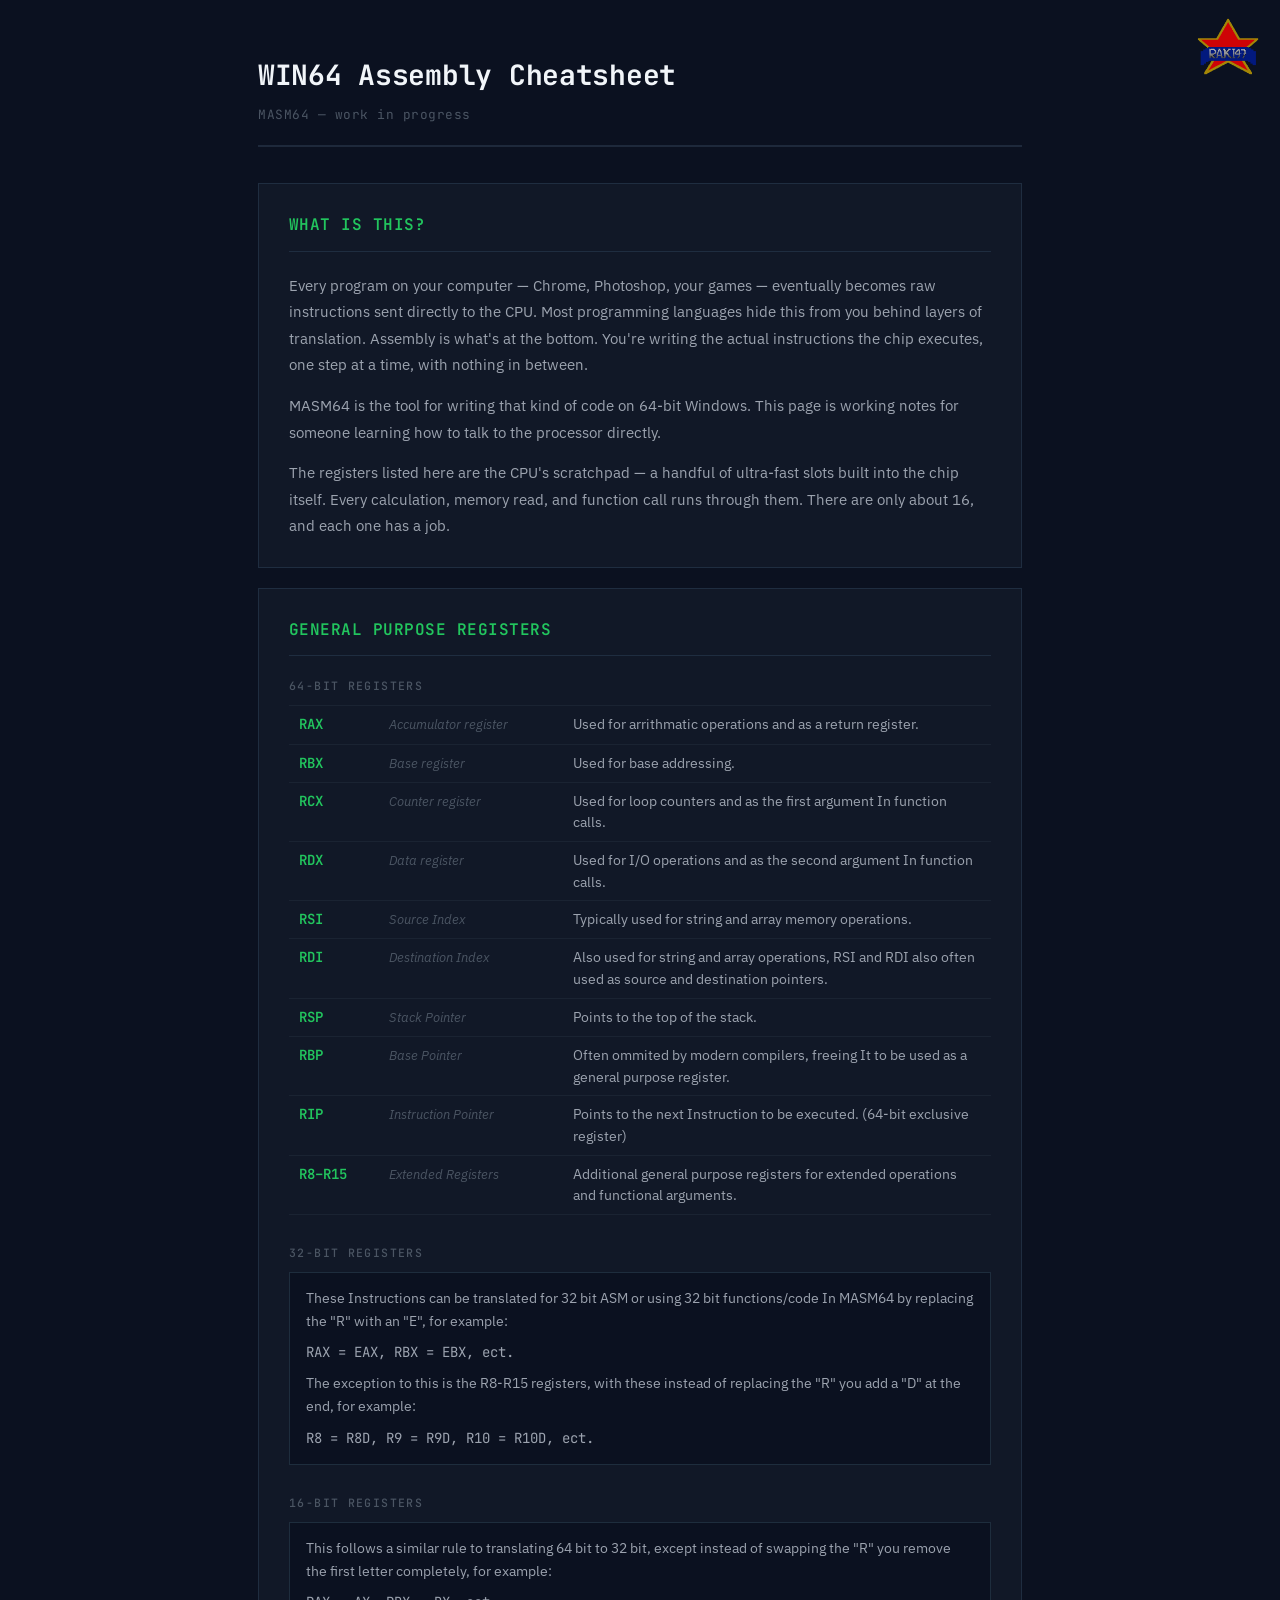
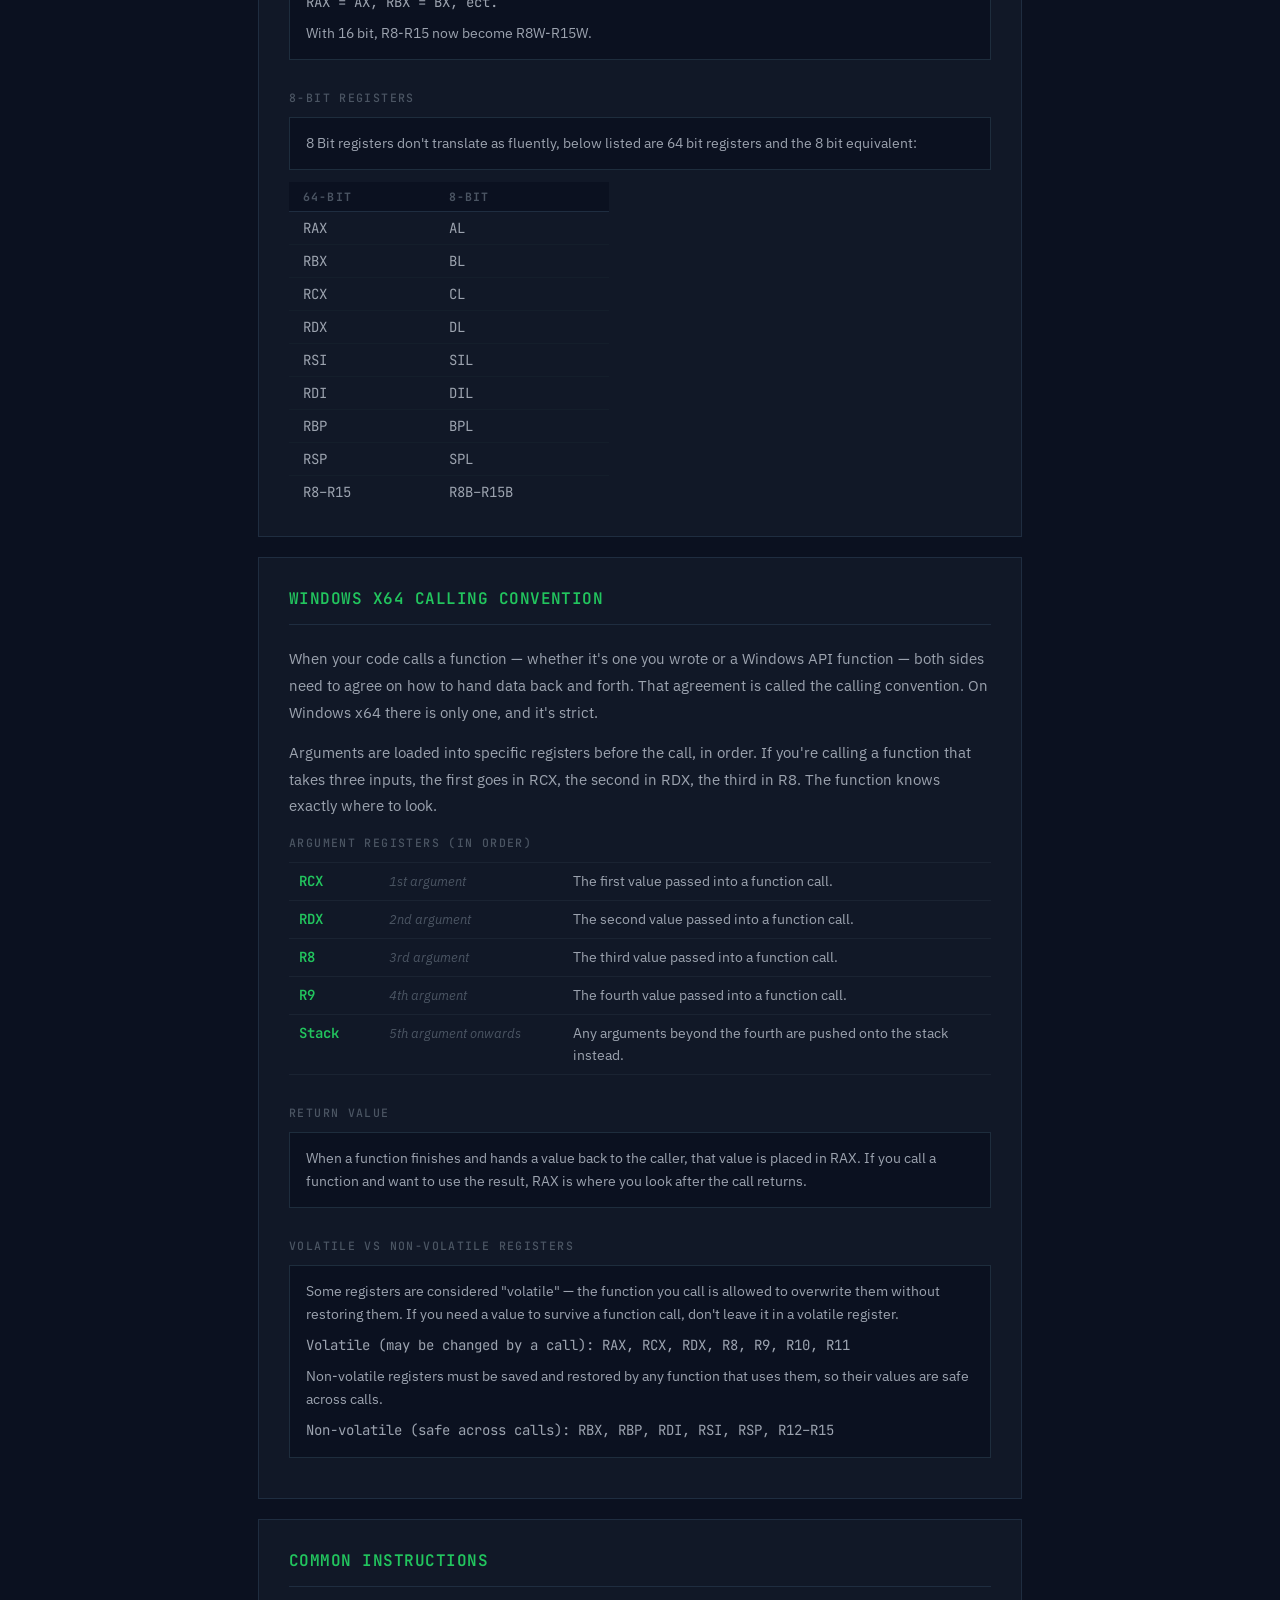
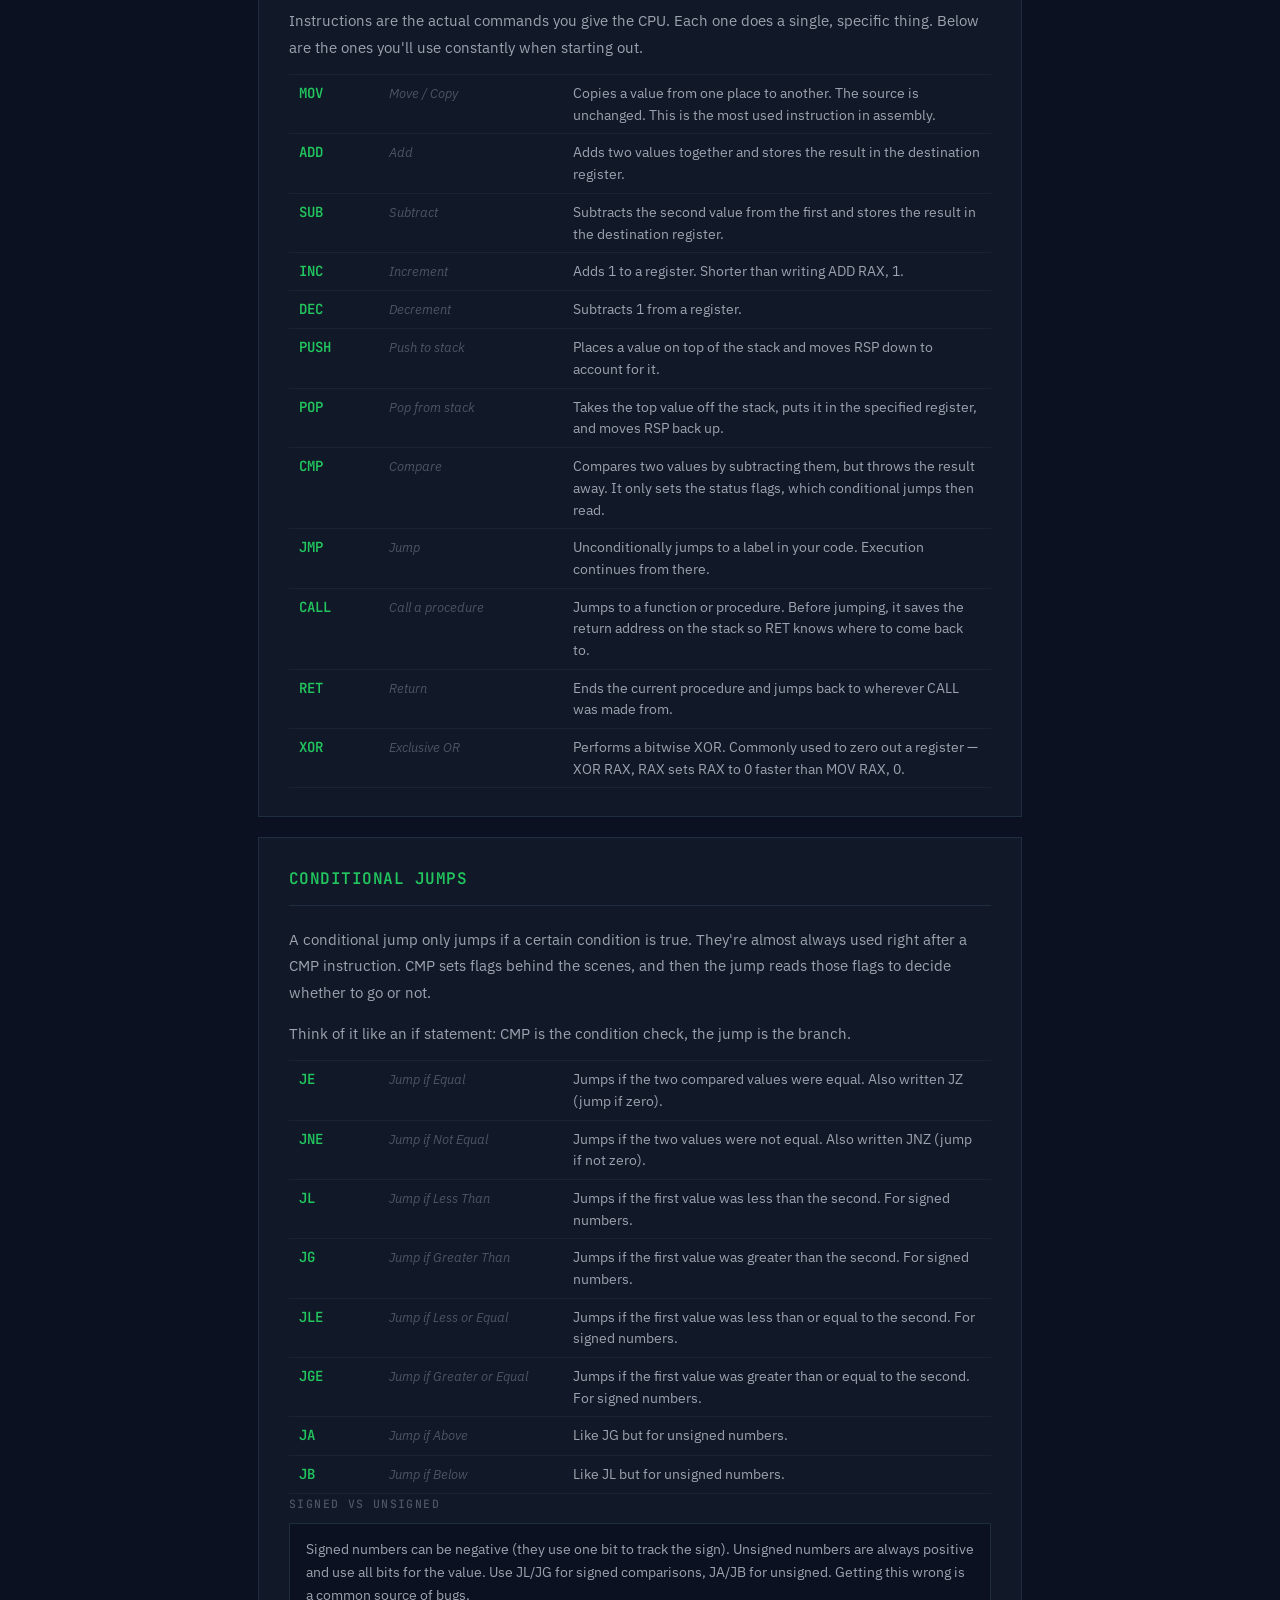
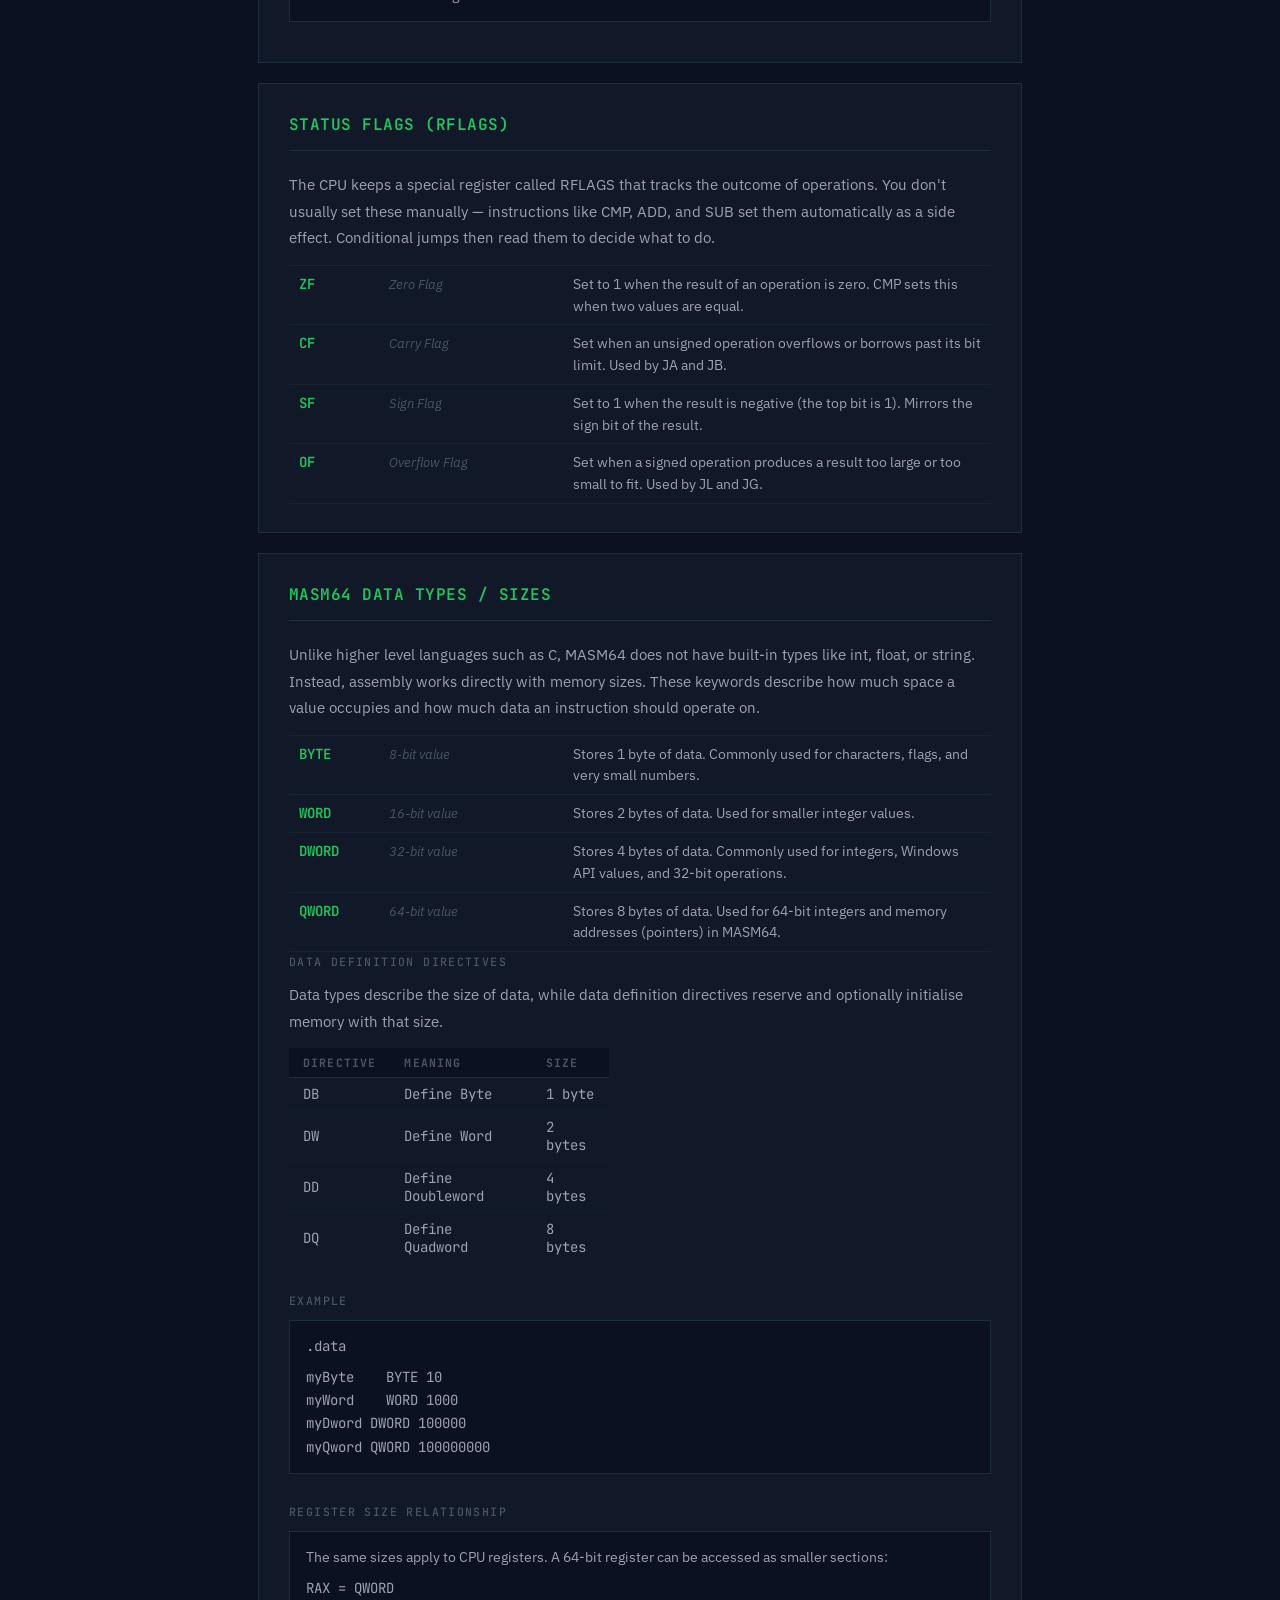
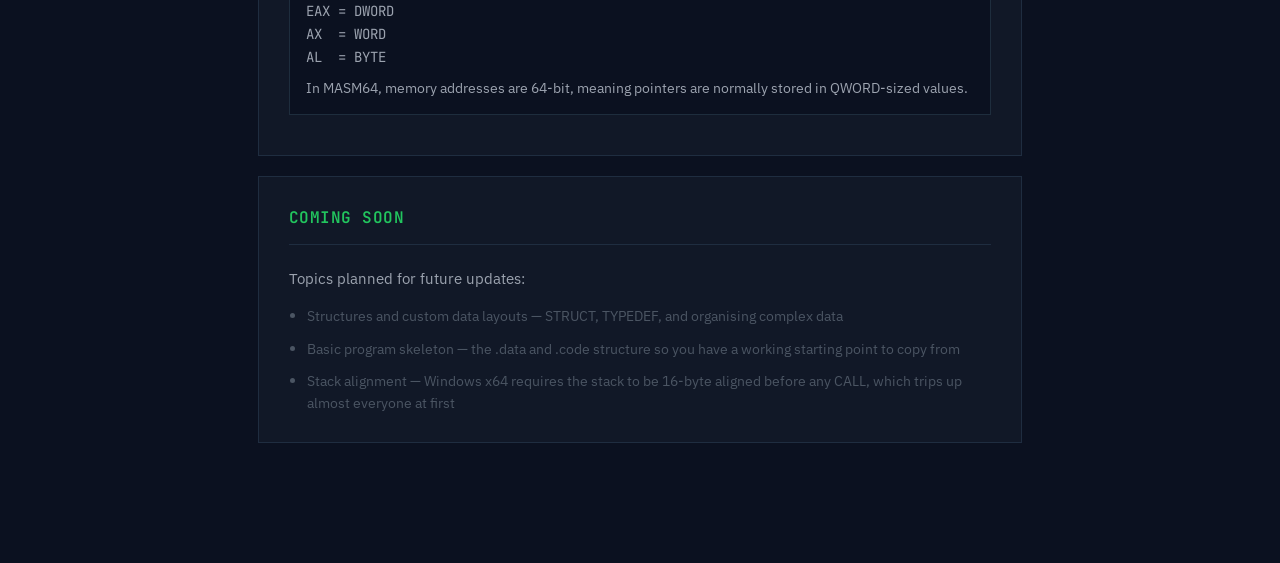
==== commit 1458bf06: "Update index.html Data Types section added, has not been tested yet so may be edited again" ====
--- a/docs/index.html
+++ b/docs/index.html
@@ -344,18 +344,118 @@
       </div>
     </section>
 
-    <!-- MASM Keywords -->
-    <section class="section-card">
-      <h2>MASM Keywords</h2>
-      <p class="wip-note">To be continued at a later date.</p>
-    </section>
-
+    <!-- MASM64 Data Types -->
+    <section class="section-card">
+      <h2>MASM64 Data Types / Sizes</h2>
+
+      <p class="explainer">
+        Unlike higher level languages such as C, MASM64 does not have built-in types like int, float, or string. Instead, assembly works directly with memory sizes. These keywords describe how much space a value occupies and how much data an instruction should operate on.
+      </p>
+
+      <div class="register-list">
+        <div class="register-entry">
+          <span class="reg-name">BYTE</span>
+          <span class="reg-role">8-bit value</span>
+          <span class="reg-desc">Stores 1 byte of data. Commonly used for characters, flags, and very small numbers.</span>
+        </div>
+
+        <div class="register-entry">
+          <span class="reg-name">WORD</span>
+          <span class="reg-role">16-bit value</span>
+          <span class="reg-desc">Stores 2 bytes of data. Used for smaller integer values.</span>
+        </div>
+
+        <div class="register-entry">
+          <span class="reg-name">DWORD</span>
+          <span class="reg-role">32-bit value</span>
+          <span class="reg-desc">Stores 4 bytes of data. Commonly used for integers, Windows API values, and 32-bit operations.</span>
+        </div>
+
+        <div class="register-entry">
+          <span class="reg-name">QWORD</span>
+          <span class="reg-role">64-bit value</span>
+          <span class="reg-desc">Stores 8 bytes of data. Used for 64-bit integers and memory addresses (pointers) in MASM64.</span>
+        </div>
+      </div>
+
+      <h3>Data Definition Directives</h3>
+
+      <p class="explainer">
+        Data types describe the size of data, while data definition directives reserve and optionally initialise memory with that size.
+      </p>
+
+      <table class="reg-table">
+        <thead>
+          <tr>
+            <th>Directive</th>
+            <th>Meaning</th>
+            <th>Size</th>
+          </tr>
+        </thead>
+        <tbody>
+          <tr>
+            <td>DB</td>
+            <td>Define Byte</td>
+            <td>1 byte</td>
+          </tr>
+          <tr>
+            <td>DW</td>
+            <td>Define Word</td>
+            <td>2 bytes</td>
+          </tr>
+          <tr>
+            <td>DD</td>
+            <td>Define Doubleword</td>
+            <td>4 bytes</td>
+          </tr>
+          <tr>
+            <td>DQ</td>
+            <td>Define Quadword</td>
+            <td>8 bytes</td>
+          </tr>
+        </tbody>
+      </table>
+
+      <h3>Example</h3>
+
+      <div class="note-block">
+        <p class="example-line">
+          .data
+        </p>
+        <p class="example-line">
+          myByte&nbsp;&nbsp;&nbsp; BYTE 10<br>
+          myWord&nbsp;&nbsp;&nbsp; WORD 1000<br>
+          myDword DWORD 100000<br>
+          myQword QWORD 100000000
+        </p>
+      </div>
+
+      <h3>Register Size Relationship</h3>
+
+      <div class="note-block">
+        <p>
+          The same sizes apply to CPU registers. A 64-bit register can be accessed as smaller sections:
+        </p>
+
+        <p class="example-line">
+          RAX = QWORD<br>
+          EAX = DWORD<br>
+          AX&nbsp; = WORD<br>
+          AL&nbsp; = BYTE
+        </p>
+
+        <p>
+          In MASM64, memory addresses are 64-bit, meaning pointers are normally stored in QWORD-sized values.
+        </p>
+      </div>
+
+    </section>
     <!-- Coming Soon -->
     <section class="section-card">
       <h2>Coming Soon</h2>
       <p class="explainer">Topics planned for future updates:</p>
       <ul class="coming-soon-list">
-        <li>Data types — BYTE, WORD, DWORD, QWORD and when to use each</li>
+        <li>Structures and custom data layouts — STRUCT, TYPEDEF, and organising complex data</li>
         <li>Basic program skeleton — the .data and .code structure so you have a working starting point to copy from</li>
         <li>Stack alignment — Windows x64 requires the stack to be 16-byte aligned before any CALL, which trips up almost everyone at first</li>
       </ul>
